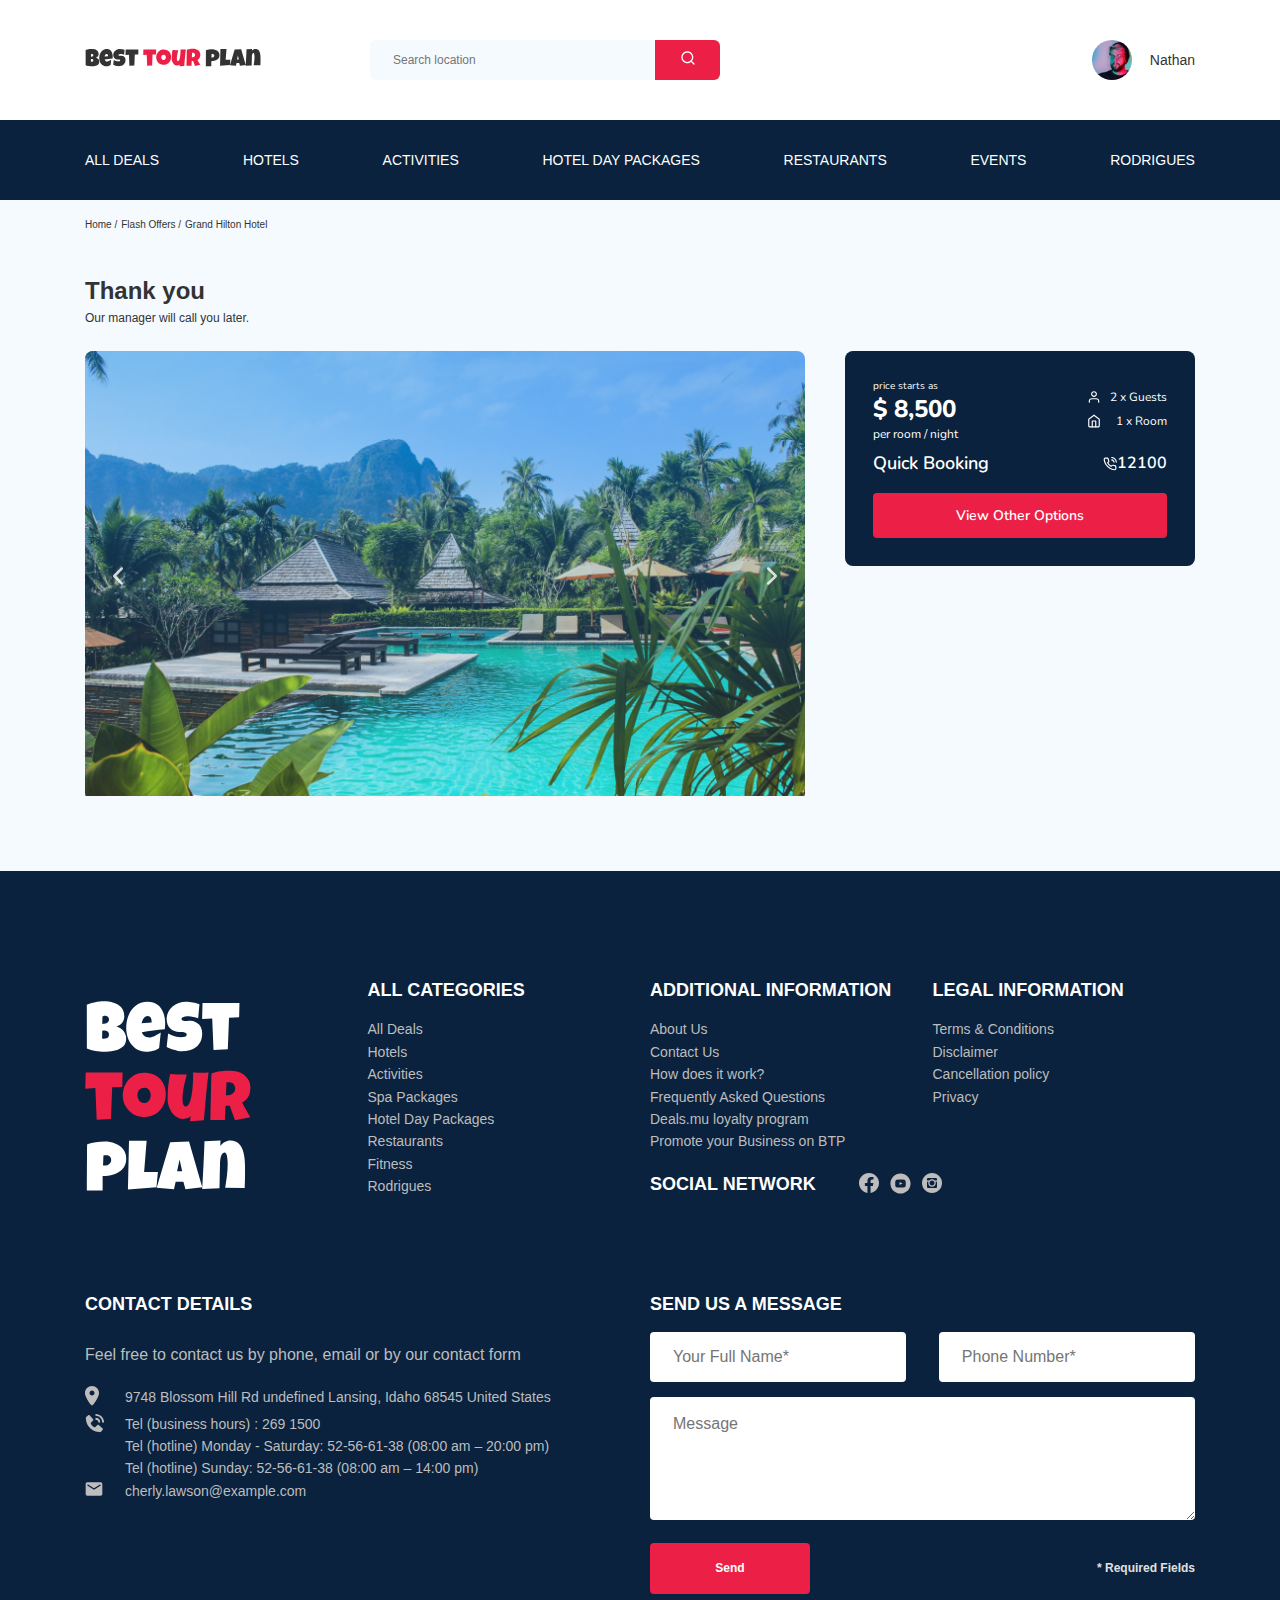
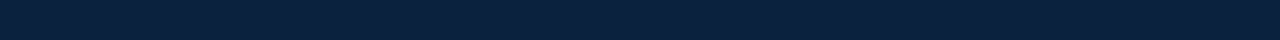
==== thankyou.html @ 30ffa0f7 "Create: mail form" ====
<!DOCTYPE html>
<html lang="en">
  <head>
    <meta charset="UTF-8" />
    <meta name="viewport" content="width=device-width, initial-scale=1.0" />
    <title>Best your plan - Hotel booking</title>
    <script
      src="https://api-maps.yandex.ru/2.1/?apikey=59893f20-47e4-42bf-b2d5-a8ca4b22c933&lang=ru_RU"
      type="text/javascript"
    ></script>
    <link
      href="https://fonts.googleapis.com/css2?family=Mulish:wght@400;700&family=Nunito:wght@400;600;700;800&display=swap"
      rel="stylesheet"
    />
    <link rel="stylesheet" href="css/swiper-bundle.min.css" />
    <link rel="stylesheet" href="css/style.css" />
  </head>

  <body>
    <header class="navbar navbar__mobile--fixed">
      <div class="container">
        <div class="navbar-top">
          <a href="#" class="logo">
            <img
              src="img/horizontal-logo.svg"
              alt="Logo: Best Tour Plan"
              class="logo__image"
            />
          </a>
          <form action="#" class="search navbar__search navbar__search--mobile--hidden">
            <input
              type="text"
              class="search__input"
              placeholder="Search location"
            />
            <button class="search__button">
              <img src="img/search.svg" alt="Icon: Search" />
            </button>
          </form>
          <!-- /.navbar__search -->
          <a href="#" class="user navbar__user navbar__user--mobile--hidden">
            <img
              src="img/user-avatar.jpeg"
              alt="Avatar: Nathan"
              class="user__avatar"
            />
            <span class="user__name user__name--light">Nathan</span>
          </a>
          <!-- /.user -->
          <button class="menu-button navbar-top__menu-button">
            <span class="menu-button__line"></span>
            <span class="menu-button__line"></span>
            <span class="menu-button__line"></span>
          </button>
        </div>
        <!-- /.navbar-top -->
      </div>
      <!-- /.container -->
      <div class="navbar-bottom">
        <div class="container">
          <ul class="navbar-menu">
            <li class="navbar-menu__item navbar-menu__item--mobile--visible">
              <a href="#" class="user navbar__user navbar__user--mobile--visible">
                <img
                  src="img/user-avatar.jpeg"
                  alt="Avatar: Nathan"
                  class="user__avatar"
                />
                <span class="user__name">Nathan</span>
              </a>
            </li>
            <li class="navbar-menu__item navbar-menu__item--mobile--visible">
              <form action="#" class="search navbar__search navbar__search--mobile--visible">
                <input
                  type="text"
                  class="search__input"
                  placeholder="Search location"
                />
                <button class="search__button">
                  <img src="img/search.svg" alt="Icon: Search" />
                </button>
              </form>
            </li>
            <li class="navbar-menu__item">
              <a href="#" class="navbar-menu__link">All Deals</a>
            </li>
            <li class="navbar-menu__item">
              <a href="#" class="navbar-menu__link">Hotels</a>
            </li>
            <li class="navbar-menu__item">
              <a href="#" class="navbar-menu__link">Activities</a>
            </li>
            <li class="navbar-menu__item">
              <a href="#" class="navbar-menu__link">Hotel Day Packages</a>
            </li>
            <li class="navbar-menu__item">
              <a href="#" class="navbar-menu__link">Restaurants</a>
            </li>
            <li class="navbar-menu__item">
              <a href="#" class="navbar-menu__link">Events</a>
            </li>
            <li class="navbar-menu__item">
              <a href="#" class="navbar-menu__link">Rodrigues</a>
            </li>
          </ul>
        </div>
        <!-- /.container -->
      </div>
      <!-- /.navbar-bottom -->
    </header>
    <!-- /.header -->

    <nav class="breadcrumb">
      <div class="container">
        <ul class="breadcrumb-list">
          <li class="breadcrumb-list__item">
            <a href="#" class="breadcrumb-list__link">Home</a>
          </li>
          <li class="breadcrumb-list__item">
            <a href="#" class="breadcrumb-list__link">Flash Offers</a>
          </li>
          <li class="breadcrumb-list__item">Grand Hilton Hotel</li>
        </ul>
      </div>
      <!-- /.container -->
    </nav>
    <!-- /.breadcrumb -->

    <section class="hotel">
      <div class="container">
        <div class="hotel-info">
          <div class="hotel-info__text">
            <div class="hotel-wrapper">
              <h1 class="hotel-name hotel-info__name">Thank you</h1>
            </div>
            <!-- /.hotel-wrapper -->
            <p class="hotel-description hotel-info__description">
              Our manager will call you later.
            </p>
          </div>
          <!-- /.hotel-info__text -->
          <!-- /.hotel-info__right -->
        </div>
        <!-- /.hotel-info -->
        <div class="hotel-grid">
          <div class="swiper-container hotel__slider hotel-slider">
            <div class="swiper-wrapper">
              <div class="swiper-slide hotel-slider__item">
                <img
                  src="img/slide.jpg"
                  class="hotel-slider__img"
                  alt="Slide"
                />
              </div>
              <div class="swiper-slide hotel-slider__item">
                <img
                  src="https://media.expedia.com/hotels/1000000/930000/921800/921745/4857fdcb_z.jpg"
                  class="hotel-slider__img"
                  alt="Slide"
                />
              </div>
              <div class="swiper-slide hotel-slider__item">
                <img
                  src="https://littlebalilove.com/wp-content/uploads/2019/02/42532362_688286944891182_1062082645648736256_o.jpg"
                  class="hotel-slider__img"
                  alt="Slide"
                />
              </div>
            </div>
            <button
              class="hotel-slider__button hotel-slider__button--prev"
            ></button>
            <button
              class="hotel-slider__button hotel-slider__button--next"
            ></button>
          </div>
          <div class="hotel-right">
            <div class="booking">
              <div class="booking__info">
                <div class="booking__price">
                  <span class="booking__start">price starts as</span>
                  <strong class="booking__pricetag">$ 8,500</strong>
                  <span class="booking__per-room">per room / night</span>
                </div>
                <!-- /.booking__price -->
                <div class="booking__room">
                  <div class="booking__text">
                    <img
                      src="img/user.svg"
                      alt="Icon: user"
                      class="booking__icon"
                    />
                    <span class="booking__description">2 x Guests</span>
                  </div>
                  <!-- /.booking__text -->
                  <div class="booking__text">
                    <img
                      src="img/home.svg"
                      alt="Icon: user"
                      class="booking__icon"
                    />
                    <span class="booking__description">1 x Room</span>
                  </div>
                  <!-- /.booking__text -->
                </div>
                <!-- /.booking-room -->
              </div>
              <!-- /.booking__info -->
              <div class="booking__call-center">
                <span class="booking__heading">Quick Booking</span>
                <a href="tell:12100" class="booking__number">
                  <img src="img/phone-call.svg" alt="Icon: phone" />
                  <span class="booking__numb">12100</span>
                </a>
              </div>
              <!-- /.booking__call-center -->
              <button class="button booking__button">View Other Options</button>
            </div>
            <!-- /.booking -->
            <div class="map" id="map"></div>
            <!-- /.map -->
          </div>
          <!-- /.hotel-right -->
        </div>
        <!-- /.hotel-grid -->
      </div>
      <!-- /.container -->
    </section>
    <!-- /.hotel -->

    <footer class="footer">
      <div class="container">
        <div class="footer-wrapper">
          <img
            src="img/vertical-logo.svg"
            alt="Best Tour Plan"
            class="logo footer__logo"
          />
          <div class="footer__list footer__categories">
            <h3 class="footer__title">All categories</h3>
            <ul class="footer__ul">
              <li class="footer__item">
                <a href="#" class="footer__link">All Deals </a>
              </li>
              <li class="footer__item">
                <a href="#" class="footer__link">Hotels </a>
              </li>
              <li class="footer__item">
                <a href="#" class="footer__link">Activities </a>
              </li>
              <li class="footer__item">
                <a href="#" class="footer__link">Spa Packages </a>
              </li>
              <li class="footer__item">
                <a href="#" class="footer__link">Hotel Day Packages </a>
              </li>
              <li class="footer__item">
                <a href="#" class="footer__link">Restaurants </a>
              </li>
              <li class="footer__item">
                <a href="#" class="footer__link">Fitness </a>
              </li>
              <li class="footer__item">
                <a href="#" class="footer__link">Rodrigues</a>
              </li>
            </ul>
          </div>
          <!-- /.footer__list -->
          <div class="footer__list footer__additional">
            <h3 class="footer__title">ADDITIONAL INFORMATION</h3>
            <ul class="footer__ul">
              <li class="footer__item">
                <a href="#" class="footer__link">About Us </a>
              </li>
              <li class="footer__item">
                <a href="#" class="footer__link">Contact Us </a>
              </li>
              <li class="footer__item">
                <a href="#" class="footer__link">How does it work? </a>
              </li>
              <li class="footer__item">
                <a href="#" class="footer__link">Frequently Asked Questions</a>
              </li>
              <li class="footer__item">
                <a href="#" class="footer__link">Deals.mu loyalty program </a>
              </li>
              <li class="footer__item">
                <a href="#" class="footer__link"
                  >Promote your Business on BTP</a
                >
              </li>
            </ul>
          </div>
          <!-- /.footer__list -->
          <div class="footer__social-network">
            <h3 class="footer__title footer__title--inline">Social Network</h3>
            <div class="footer__social-links">
              <a href="#" class="footer__link"
                ><img
                  src="img/facebook.svg"
                  alt="Icon: Facebook"
              /></a>
              <a href="#" class="footer__link"
                ><img
                  src="img/youtube.svg"
                  alt="Icon: Youtube"
              /></a>
              <a href="#" class="footer__link"
                ><img
                  src="img/instagram.svg"
                  alt="Icon: Instagram"
              /></a>
            </div>
            <!-- /.footer__social-links -->
          </div>
          <!-- /.footer__social-network -->
          <div class="footer__list footer__legal">
            <h3 class="footer__title">LEGAL INFORMATION</h3>
            <ul class="footer__ul">
              <li class="footer__item">
                <a href="#" class="footer__link">Terms & Conditions </a>
              </li>
              <li class="footer__item">
                <a href="#" class="footer__link">Disclaimer </a>
              </li>
              <li class="footer__item">
                <a href="#" class="footer__link">Cancellation policy </a>
              </li>
              <li class="footer__item">
                <a href="#" class="footer__link">Privacy</a>
              </li>
            </ul>
          </div>
          <!-- /.footer__list -->
          <div class="footer__contact-details">
            <h3 class="footer__title footer__title--mb-3">Contact Details</h3>
            <p class="footer__text">Feel free to contact us by phone, email or by our contact form</p>
            <ul class="footer__ul">
              <li class="footer__item footer__icon--mb-2">
                <div class="footer__icon-wrapper"><img src="img/map-marker.svg" alt="Icon: Map" class="footer__icon"></div>
                <!-- /.footer__icon-wrapper -->
                9748 Blossom Hill Rd undefined Lansing, Idaho 68545 United States</li>
              <li class="footer__item footer__icon--mb-2">
                <div class="footer__icon-wrapper"><img src="img/contact-phone-call.svg" alt="Icon: Phone" class="footer__icon"></div>
                <!-- /.footer__icon-wrapper -->
                Tel (business hours) : 269 1500 <br>
                Tel (hotline) Monday - Saturday: 52-56-61-38 (08:00 am – 20:00 pm) <br>
                Tel (hotline) Sunday: 52-56-61-38 (08:00 am – 14:00 pm)
                </li>
              <li class="footer__item footer__icon--mb-2">
                <div class="footer__icon-wrapper"><img src="img/email.svg" alt="Icon: Email" class="footer__icon"></div>
                <!-- /.footer__icon-wrapper -->
                cherly.lawson@example.com</li>
            </ul>
          </div>
          <!-- /.footer__contact-details -->
          <div class="footer__contact-form">
            <h3 class="footer__title">Send us a message</h3>
            <form action="send.php" method="POST" class="footer__form">
              <input class="input footer__input" placeholder="Your Full Name*" name="name"></input>
              <input class="input footer__input" placeholder="Phone Number*" name="phone"></input>
              <textarea class="footer__message" placeholder="Message" name="message"></textarea>
              <button class="button footer__button">Send</button>
              <span class="footer__info">* Required Fields</span>
            </form>
          </div>
          <!-- /.footer__contacts-form -->
        </div>
        <!-- /.footer-wrapper -->
      </div>
      <!-- /.container -->
    </footer>
    <!-- /.footer -->

    <script src="js/swiper-bundle.min.js"></script>
    <script src="https://ajax.googleapis.com/ajax/libs/jquery/1.11.0/jquery.min.js"></script>
    <script src="js/parallax.min.js"></script>
    <script src="js/main.js"></script>
  </body>
</html>
---- css/style.css ----
* {
  -webkit-box-sizing: border-box;
          box-sizing: border-box;
}

body {
  font-family: 'Muli', sans-serif;
  color: #333333;
  background-color: #F5FAFE;
}

.container {
  max-width: 1110px;
  margin: auto;
}

img {
  max-width: 100%;
}

/*! normalize.css v8.0.1 | MIT License | github.com/necolas/normalize.css */
/* Document
   ========================================================================== */
/**
 * 1. Correct the line height in all browsers.
 * 2. Prevent adjustments of font size after orientation changes in iOS.
 */
html {
  line-height: 1.15;
  /* 1 */
  -webkit-text-size-adjust: 100%;
  /* 2 */
}

/* Sections
   ========================================================================== */
/**
 * Remove the margin in all browsers.
 */
body {
  margin: 0;
}

/**
 * Render the `main` element consistently in IE.
 */
main {
  display: block;
}

/**
 * Correct the font size and margin on `h1` elements within `section` and
 * `article` contexts in Chrome, Firefox, and Safari.
 */
h1 {
  font-size: 2em;
  margin: 0.67em 0;
}

/* Grouping content
   ========================================================================== */
/**
 * 1. Add the correct box sizing in Firefox.
 * 2. Show the overflow in Edge and IE.
 */
hr {
  -webkit-box-sizing: content-box;
          box-sizing: content-box;
  /* 1 */
  height: 0;
  /* 1 */
  overflow: visible;
  /* 2 */
}

/**
 * 1. Correct the inheritance and scaling of font size in all browsers.
 * 2. Correct the odd `em` font sizing in all browsers.
 */
pre {
  font-family: monospace, monospace;
  /* 1 */
  font-size: 1em;
  /* 2 */
}

/* Text-level semantics
   ========================================================================== */
/**
 * Remove the gray background on active links in IE 10.
 */
a {
  background-color: transparent;
}

/**
 * 1. Remove the bottom border in Chrome 57-
 * 2. Add the correct text decoration in Chrome, Edge, IE, Opera, and Safari.
 */
abbr[title] {
  border-bottom: none;
  /* 1 */
  text-decoration: underline;
  /* 2 */
  -webkit-text-decoration: underline dotted;
          text-decoration: underline dotted;
  /* 2 */
}

/**
 * Add the correct font weight in Chrome, Edge, and Safari.
 */
b,
strong {
  font-weight: bolder;
}

/**
 * 1. Correct the inheritance and scaling of font size in all browsers.
 * 2. Correct the odd `em` font sizing in all browsers.
 */
code,
kbd,
samp {
  font-family: monospace, monospace;
  /* 1 */
  font-size: 1em;
  /* 2 */
}

/**
 * Add the correct font size in all browsers.
 */
small {
  font-size: 80%;
}

/**
 * Prevent `sub` and `sup` elements from affecting the line height in
 * all browsers.
 */
sub,
sup {
  font-size: 75%;
  line-height: 0;
  position: relative;
  vertical-align: baseline;
}

sub {
  bottom: -0.25em;
}

sup {
  top: -0.5em;
}

/* Embedded content
   ========================================================================== */
/**
 * Remove the border on images inside links in IE 10.
 */
img {
  border-style: none;
}

/* Forms
   ========================================================================== */
/**
 * 1. Change the font styles in all browsers.
 * 2. Remove the margin in Firefox and Safari.
 */
button,
input,
optgroup,
select,
textarea {
  font-family: inherit;
  /* 1 */
  font-size: 100%;
  /* 1 */
  line-height: 1.15;
  /* 1 */
  margin: 0;
  /* 2 */
}

/**
 * Show the overflow in IE.
 * 1. Show the overflow in Edge.
 */
button,
input {
  /* 1 */
  overflow: visible;
}

/**
 * Remove the inheritance of text transform in Edge, Firefox, and IE.
 * 1. Remove the inheritance of text transform in Firefox.
 */
button,
select {
  /* 1 */
  text-transform: none;
}

/**
 * Correct the inability to style clickable types in iOS and Safari.
 */
button,
[type="button"],
[type="reset"],
[type="submit"] {
  -webkit-appearance: button;
}

/**
 * Remove the inner border and padding in Firefox.
 */
button::-moz-focus-inner,
[type="button"]::-moz-focus-inner,
[type="reset"]::-moz-focus-inner,
[type="submit"]::-moz-focus-inner {
  border-style: none;
  padding: 0;
}

/**
 * Restore the focus styles unset by the previous rule.
 */
button:-moz-focusring,
[type="button"]:-moz-focusring,
[type="reset"]:-moz-focusring,
[type="submit"]:-moz-focusring {
  outline: 1px dotted ButtonText;
}

/**
 * Correct the padding in Firefox.
 */
fieldset {
  padding: 0.35em 0.75em 0.625em;
}

/**
 * 1. Correct the text wrapping in Edge and IE.
 * 2. Correct the color inheritance from `fieldset` elements in IE.
 * 3. Remove the padding so developers are not caught out when they zero out
 *    `fieldset` elements in all browsers.
 */
legend {
  -webkit-box-sizing: border-box;
          box-sizing: border-box;
  /* 1 */
  color: inherit;
  /* 2 */
  display: table;
  /* 1 */
  max-width: 100%;
  /* 1 */
  padding: 0;
  /* 3 */
  white-space: normal;
  /* 1 */
}

/**
 * Add the correct vertical alignment in Chrome, Firefox, and Opera.
 */
progress {
  vertical-align: baseline;
}

/**
 * Remove the default vertical scrollbar in IE 10+.
 */
textarea {
  overflow: auto;
}

/**
 * 1. Add the correct box sizing in IE 10.
 * 2. Remove the padding in IE 10.
 */
[type="checkbox"],
[type="radio"] {
  -webkit-box-sizing: border-box;
          box-sizing: border-box;
  /* 1 */
  padding: 0;
  /* 2 */
}

/**
 * Correct the cursor style of increment and decrement buttons in Chrome.
 */
[type="number"]::-webkit-inner-spin-button,
[type="number"]::-webkit-outer-spin-button {
  height: auto;
}

/**
 * 1. Correct the odd appearance in Chrome and Safari.
 * 2. Correct the outline style in Safari.
 */
[type="search"] {
  -webkit-appearance: textfield;
  /* 1 */
  outline-offset: -2px;
  /* 2 */
}

/**
 * Remove the inner padding in Chrome and Safari on macOS.
 */
[type="search"]::-webkit-search-decoration {
  -webkit-appearance: none;
}

/**
 * 1. Correct the inability to style clickable types in iOS and Safari.
 * 2. Change font properties to `inherit` in Safari.
 */
::-webkit-file-upload-button {
  -webkit-appearance: button;
  /* 1 */
  font: inherit;
  /* 2 */
}

/* Interactive
   ========================================================================== */
/*
 * Add the correct display in Edge, IE 10+, and Firefox.
 */
details {
  display: block;
}

/*
 * Add the correct display in all browsers.
 */
summary {
  display: list-item;
}

/* Misc
   ========================================================================== */
/**
 * Add the correct display in IE 10+.
 */
template {
  display: none;
}

/**
 * Add the correct display in IE 10.
 */
[hidden] {
  display: none;
}

.navbar {
  background-color: #fff;
}

.navbar-top {
  display: -webkit-box;
  display: -ms-flexbox;
  display: flex;
  -webkit-box-align: center;
      -ms-flex-align: center;
          align-items: center;
  -webkit-box-pack: justify;
      -ms-flex-pack: justify;
          justify-content: space-between;
  padding-top: 40px;
  padding-bottom: 40px;
}

.navbar-top__menu-button {
  display: none;
}

.navbar__search {
  margin: auto;
  margin-left: 108px;
}

.navbar-bottom {
  background-color: #0A223D;
}

.navbar-menu {
  display: -webkit-box;
  display: -ms-flexbox;
  display: flex;
  -webkit-box-align: center;
      -ms-flex-align: center;
          align-items: center;
  -webkit-box-pack: justify;
      -ms-flex-pack: justify;
          justify-content: space-between;
  color: #ffffff;
  list-style: none;
  margin: 0;
  padding: 31px 0;
}

.navbar-menu__item--mobile--visible {
  display: none;
}

.navbar-menu__link {
  color: inherit;
  text-decoration: none;
  text-transform: uppercase;
  font-size: 14px;
  line-height: 18px;
}

.logo {
  width: 177px;
  height: auto;
}

.search {
  display: -webkit-box;
  display: -ms-flexbox;
  display: flex;
  position: relative;
  overflow: hidden;
  border-radius: 6px;
  height: 40px;
}

.search__input {
  width: 350px;
  height: 100%;
  padding-left: 23px;
  padding-right: 75px;
  background-color: #F5FAFE;
  border: none;
  font-size: 12px;
  line-height: 15px;
  color: #333333;
}

.search__button {
  position: absolute;
  top: 0;
  right: 0;
  width: 65px;
  height: 100%;
  border: none;
  background-color: #EC1F46;
}

.user {
  display: -webkit-box;
  display: -ms-flexbox;
  display: flex;
  -webkit-box-align: center;
      -ms-flex-align: center;
          align-items: center;
  text-decoration: none;
}

.user__avatar {
  width: 40px;
  height: 40px;
  border-radius: 50%;
  -o-object-fit: cover;
     object-fit: cover;
}

.user__name {
  font-size: 14px;
  line-height: 18px;
  color: #333333;
  margin-left: 18px;
}

.breadcrumb-list {
  display: -webkit-box;
  display: -ms-flexbox;
  display: flex;
  -webkit-box-align: center;
      -ms-flex-align: center;
          align-items: center;
  padding: 18px 0;
  margin: 0;
  list-style: none;
}

.breadcrumb-list__item {
  font-size: 10px;
  line-height: 13px;
}

.breadcrumb-list__item:not(:last-child)::after {
  content: '/';
  margin-right: 4px;
}

.breadcrumb-list__link {
  text-decoration: none;
  color: inherit;
}

.hotel {
  padding-top: 23px;
  padding-bottom: 70px;
}

.hotel-info {
  display: -webkit-box;
  display: -ms-flexbox;
  display: flex;
  -webkit-box-align: center;
      -ms-flex-align: center;
          align-items: center;
  -webkit-box-pack: justify;
      -ms-flex-pack: justify;
          justify-content: space-between;
  padding-bottom: 20px;
}

.hotel-info__offer {
  margin-left: 14px;
  margin-top: 4px;
}

.hotel-info__name {
  margin-top: 4px;
  margin-bottom: 0;
}

.hotel-info__description {
  margin: 5px 0;
}

.hotel-name {
  font-size: 24px;
  line-height: 30px;
}

.hotel-wrapper {
  display: -webkit-box;
  display: -ms-flexbox;
  display: flex;
  -ms-flex-wrap: wrap;
      flex-wrap: wrap;
  -webkit-box-align: center;
      -ms-flex-align: center;
          align-items: center;
}

.hotel-description {
  font-size: 12px;
  line-height: 15px;
}

.hotel-grid {
  display: -webkit-box;
  display: -ms-flexbox;
  display: flex;
  -webkit-box-pack: justify;
      -ms-flex-pack: justify;
          justify-content: space-between;
}

.hotel-slider {
  max-width: 720px;
  height: 450px;
  margin-left: 0;
}

.hotel-slider__button {
  position: absolute;
  top: 50%;
  z-index: 99;
  -webkit-transform: translateY(-50%);
          transform: translateY(-50%);
  width: 30px;
  height: 30px;
  border: none;
  cursor: pointer;
  background-repeat: no-repeat;
  background-position: center;
  background-size: 10px;
  background-color: transparent;
}

.hotel-slider__button:focus {
  outline: none;
}

.hotel-slider__button--next {
  right: 18px;
  background-image: url(../img/right.svg);
}

.hotel-slider__button--prev {
  left: 18px;
  background-image: url(../img/left.svg);
}

.hotel-slider__item {
  width: 100%;
  height: 100%;
  position: relative;
  border-radius: 8px;
  overflow: hidden;
}

.hotel-slider__item:after {
  content: '';
  z-index: 10;
  position: absolute;
  width: 100%;
  height: 100%;
  top: 0;
  bottom: 0;
  left: 0;
  right: 0;
  background: -webkit-gradient(linear, left top, left bottom, from(rgba(0, 122, 223, 0.48)), to(rgba(255, 255, 255, 0.128)));
  background: linear-gradient(180deg, rgba(0, 122, 223, 0.48) 0%, rgba(255, 255, 255, 0.128) 100%);
}

.hotel-right {
  display: -webkit-box;
  display: -ms-flexbox;
  display: flex;
  -webkit-box-orient: vertical;
  -webkit-box-direction: normal;
      -ms-flex-direction: column;
          flex-direction: column;
  -webkit-box-pack: justify;
      -ms-flex-pack: justify;
          justify-content: space-between;
}

.stars {
  width: 100%;
}

.offer {
  font-size: 10px;
  line-height: 13px;
  padding: 4px 9px;
  background-color: #EC1F46;
  border-radius: 3px;
  color: #ffffff;
}

.rating {
  max-width: 65px;
  min-height: 45px;
  text-align: center;
  color: #ffffff;
  background-color: #EC1F46;
  border-radius: 4px;
}

.rating__text {
  font-size: 8px;
  line-height: 10px;
}

.rating__counter {
  font-size: 14px;
  line-height: 18px;
}

.booking {
  font-family: 'Nunito', sans-serif;
  background-color: #0A223D;
  color: #ffffff;
  border-radius: 8px;
  width: 350px;
  min-height: 210px;
  padding: 28px;
}

.booking__info {
  display: -webkit-box;
  display: -ms-flexbox;
  display: flex;
  -webkit-box-align: center;
      -ms-flex-align: center;
          align-items: center;
  -webkit-box-pack: justify;
      -ms-flex-pack: justify;
          justify-content: space-between;
  margin-bottom: 9px;
}

.booking__price {
  display: -webkit-box;
  display: -ms-flexbox;
  display: flex;
  -webkit-box-orient: vertical;
  -webkit-box-direction: normal;
      -ms-flex-direction: column;
          flex-direction: column;
}

.booking__start {
  font-weight: normal;
  font-size: 10px;
  line-height: 14px;
}

.booking__pricetag {
  font-style: normal;
  font-weight: 800;
  font-size: 24px;
  line-height: 33px;
}

.booking__per-room {
  font-weight: normal;
  font-size: 12px;
  line-height: 16px;
}

.booking__room {
  margin-top: 4px;
}

.booking__text {
  margin-bottom: 8px;
  font-weight: normal;
  font-size: 12px;
  line-height: 16px;
  display: -webkit-box;
  display: -ms-flexbox;
  display: flex;
  -webkit-box-align: center;
      -ms-flex-align: center;
          align-items: center;
  -webkit-box-pack: justify;
      -ms-flex-pack: justify;
          justify-content: space-between;
}

.booking__description {
  margin-left: 9px;
}

.booking__call-center {
  display: -webkit-box;
  display: -ms-flexbox;
  display: flex;
  -webkit-box-align: center;
      -ms-flex-align: center;
          align-items: center;
  -webkit-box-pack: justify;
      -ms-flex-pack: justify;
          justify-content: space-between;
  margin-bottom: 17px;
}

.booking__heading {
  font-style: normal;
  font-weight: 600;
  font-size: 18px;
  line-height: 25px;
}

.booking__number {
  display: -webkit-box;
  display: -ms-flexbox;
  display: flex;
  -webkit-box-align: center;
      -ms-flex-align: center;
          align-items: center;
  -webkit-box-pack: justify;
      -ms-flex-pack: justify;
          justify-content: space-between;
  color: inherit;
  text-decoration: none;
  font-weight: 600;
  font-size: 16px;
  line-height: 25px;
}

.booking__num {
  margin-left: 8px;
}

.booking__button {
  width: 100%;
  min-height: 45px;
  border-radius: 4px;
  border: none;
  background-color: #EC1F46;
  color: #ffffff;
  cursor: pointer;
  font-weight: 600;
  font-size: 14px;
  line-height: 19px;
}

.map {
  border-radius: 10px;
  overflow: hidden;
  width: 347px;
  height: 213px;
}

.packages {
  padding: 40px 0 70px 0;
}

.packages-row {
  display: -ms-grid;
  display: grid;
  -ms-grid-columns: (1fr)[3];
      grid-template-columns: repeat(3, 1fr);
  -webkit-column-gap: 30px;
          column-gap: 30px;
  row-gap: 30px;
}

.packages__title {
  text-align: center;
  text-transform: uppercase;
  font-style: normal;
  font-weight: bold;
  font-size: 36px;
  line-height: 45px;
  margin-bottom: 65px;
  margin-top: 0;
}

.packages-card {
  display: -webkit-box;
  display: -ms-flexbox;
  display: flex;
  height: 500px;
  -ms-grid-column: 1;
  -ms-grid-column-span: 2;
  grid-column: 1 / 3;
}

.packages-card__left {
  width: 50%;
  position: relative;
}

.packages-card__offer {
  position: absolute;
  top: 26px;
  left: 0;
  background-color: #EC1F46;
  color: #ffffff;
  border-radius: 0px 8px 8px 0px;
  padding: 12px 8px;
  font-weight: 600;
  font-size: 12px;
  line-height: 15px;
}

.packages-card__img {
  height: 100%;
  width: 100%;
  border-radius: 8px 0px 0px 8px;
  -o-object-fit: cover;
     object-fit: cover;
}

.packages-card__right {
  width: 50%;
  border-radius: 0px 8px 8px 0px;
  background-color: #0A223D;
  color: #ffffff;
  padding: 46px 21px 30px 43px;
}

.packages-card__rating {
  margin-bottom: 5px;
}

.packages-card__title {
  font-weight: bold;
  font-size: 18px;
  line-height: 23px;
  margin-top: 0;
  margin-bottom: 27px;
}

.packages-card__text {
  font-weight: normal;
  font-size: 14px;
  line-height: 22px;
  margin-top: 0;
  margin-bottom: 22px;
}

.packages-card__map {
  margin-bottom: 11px;
}

.packages-card__guests {
  margin-bottom: 11px;
}

.packages-card__room {
  margin-bottom: 37px;
}

.packages-card__description {
  font-weight: normal;
  font-size: 12px;
  line-height: 15px;
  margin-left: 14px;
}

.packages-card__price-old {
  font-weight: normal;
  font-size: 14px;
  line-height: 18px;
  -webkit-text-decoration-line: line-through;
          text-decoration-line: line-through;
  margin-bottom: 5px;
}

.packages-card__price {
  display: -webkit-box;
  display: -ms-flexbox;
  display: flex;
  -webkit-box-pack: justify;
      -ms-flex-pack: justify;
          justify-content: space-between;
  -webkit-box-align: center;
      -ms-flex-align: center;
          align-items: center;
}

.packages-card__price-new {
  font-weight: bold;
  font-size: 24px;
  line-height: 30px;
}

.packages-card__button {
  font-weight: 600;
  font-size: 14px;
  line-height: 19px;
  color: #ffffff;
  padding: 11px 27px;
  border-radius: 4px;
  border: none;
  background-color: #EC1F46;
  cursor: pointer;
}

.packages-card__button:focus {
  outline: none;
}

.packages-case {
  display: -webkit-box;
  display: -ms-flexbox;
  display: flex;
  -webkit-box-orient: vertical;
  -webkit-box-direction: normal;
      -ms-flex-direction: column;
          flex-direction: column;
  height: 500px;
}

.packages-case__header {
  width: 100%;
  height: 50%;
  position: relative;
}

.packages-case__img {
  width: 100%;
  height: 100%;
  border-radius: 8px 8px 0px 0px;
  -o-object-fit: cover;
     object-fit: cover;
}

.packages-case__offer {
  position: absolute;
  top: 26px;
  left: 0;
  background-color: #EC1F46;
  color: #ffffff;
  border-radius: 0px 4px 4px 0px;
  padding: 4px 9px;
  font-weight: 600;
  font-size: 8px;
  line-height: 10px;
}

.packages-case__info {
  width: 100%;
  height: 50%;
  border-radius: 0px 0px 8px 8px;
  background-color: #0A223D;
  color: #ffffff;
  padding: 30px 21px 25px 32px;
}

.packages-case__title {
  font-weight: bold;
  font-size: 18px;
  line-height: 23px;
  margin-bottom: 23px;
  margin-top: 0;
}

.packages-case__room {
  margin-bottom: 24px;
}

.parallax-window {
  background: transparent;
}

.newsletter {
  position: relative;
  padding: 98px 0 87px 0;
}

.newsletter::before {
  content: '';
  position: absolute;
  width: 100%;
  height: 100%;
  top: 0;
  bottom: 0;
  left: 0;
  right: 0;
  background-color: rgba(10, 34, 61, 0.8);
}

.newsletter-wrapper {
  display: -webkit-box;
  display: -ms-flexbox;
  display: flex;
  -webkit-box-align: center;
      -ms-flex-align: center;
          align-items: center;
  -webkit-box-pack: justify;
      -ms-flex-pack: justify;
          justify-content: space-between;
  position: relative;
  max-width: 731px;
  margin: auto;
}

.newsletter-title {
  display: -webkit-box;
  display: -ms-flexbox;
  display: flex;
  -webkit-box-orient: vertical;
  -webkit-box-direction: normal;
      -ms-flex-direction: column;
          flex-direction: column;
  color: #ffffff;
  font-style: normal;
  font-weight: 300;
  font-size: 24px;
  line-height: 30px;
}

.newsletter-title__strong {
  font-size: 36px;
  line-height: 45px;
  text-transform: uppercase;
}

.subscribe {
  position: relative;
  width: 350px;
  height: 55px;
  border-radius: 4px;
  overflow: hidden;
}

.subscribe__input {
  position: absolute;
  width: 100%;
  height: 100%;
  padding-left: 33px;
  padding-right: 75px;
  border: none;
  font-style: normal;
  font-weight: 300;
  font-size: 14px;
  line-height: 18px;
}

.subscribe__button {
  position: absolute;
  right: 0;
  top: 0;
  min-width: 65px;
  height: 100%;
  border: none;
  background-color: #EC1F46;
  color: #ffffff;
}

.reviews {
  padding: 40px 0 70px 0;
}

.reviews__title {
  font-style: normal;
  font-weight: bold;
  font-size: 36px;
  line-height: 45px;
  text-align: center;
  text-transform: uppercase;
  margin-bottom: 70px;
}

.reviews-slider__item {
  display: -webkit-box;
  display: -ms-flexbox;
  display: flex;
  -webkit-box-orient: vertical;
  -webkit-box-direction: normal;
      -ms-flex-direction: column;
          flex-direction: column;
  -webkit-box-align: center;
      -ms-flex-align: center;
          align-items: center;
  position: relative;
  max-width: 730px;
  margin: 45px auto 0;
  background-color: #fff;
  border-radius: 8px;
  padding: 0 62px 30px;
}

.reviews-slider__item::before {
  content: '';
  position: absolute;
  left: 60px;
  top: 13px;
  width: 70px;
  height: 47px;
  background-image: url(../img/quote-left.svg);
  background-repeat: no-repeat;
}

.reviews-slider__item::after {
  content: '';
  position: absolute;
  right: 60px;
  top: 118px;
  width: 70px;
  height: 47px;
  background-image: url(../img/quote-right.svg);
  background-repeat: no-repeat;
}

.reviews-slider__button {
  position: absolute;
  top: 50%;
  -webkit-transform: translateY(-50%);
          transform: translateY(-50%);
  width: 30px;
  height: 30px;
  background-repeat: no-repeat;
  background-size: 10px;
  background-position: center;
  border: none;
  background-color: transparent;
  z-index: 99;
}

.reviews-slider__button--prev {
  background-image: url(../img/arrow-prev.svg);
  left: 0;
}

.reviews-slider__button--next {
  background-image: url(../img/arrow-next.svg);
  right: 0;
}

.reviews-slider__profile {
  display: -webkit-box;
  display: -ms-flexbox;
  display: flex;
  -webkit-box-orient: vertical;
  -webkit-box-direction: normal;
      -ms-flex-direction: column;
          flex-direction: column;
  -webkit-box-align: center;
      -ms-flex-align: center;
          align-items: center;
  margin-top: -45px;
  margin-bottom: 30px;
}

.reviews-slider__avatar {
  width: 90px;
  height: 90px;
  border-radius: 50%;
  -o-object-fit: cover;
     object-fit: cover;
  margin-bottom: 9px;
}

.reviews-slider__username {
  font-style: normal;
  font-weight: bold;
  font-size: 12px;
  line-height: 15px;
  color: #EC1F46;
  margin-bottom: 10px;
}

.reviews-slider__date {
  font-style: normal;
  font-weight: normal;
  font-size: 10px;
  line-height: 13px;
  color: #0A223D;
  margin-bottom: 4px;
}

.reviews-slider__rating {
  display: -webkit-box;
  display: -ms-flexbox;
  display: flex;
  -webkit-box-align: center;
      -ms-flex-align: center;
          align-items: center;
}

.reviews-slider__text {
  margin: auto;
  max-width: 537px;
  font-style: normal;
  font-weight: normal;
  font-size: 12px;
  line-height: 160%;
  text-align: justify;
}

.activities {
  padding: 60px 0 98px 0;
}

.activities__title {
  font-style: normal;
  font-weight: bold;
  font-size: 24px;
  line-height: 30px;
  text-transform: uppercase;
  margin-bottom: 57px;
}

.activities-wrapper {
  display: -webkit-box;
  display: -ms-flexbox;
  display: flex;
  -webkit-box-pack: justify;
      -ms-flex-pack: justify;
          justify-content: space-between;
}

.card {
  position: relative;
  display: -webkit-box;
  display: -ms-flexbox;
  display: flex;
  -webkit-box-orient: vertical;
  -webkit-box-direction: normal;
      -ms-flex-direction: column;
          flex-direction: column;
  -webkit-box-align: start;
      -ms-flex-align: start;
          align-items: flex-start;
  padding: 24px 26px;
  width: 255px;
  height: 255px;
  border-radius: 6px;
  overflow: hidden;
}

.card::before {
  content: '';
  position: absolute;
  left: 0;
  right: 0;
  top: 0;
  bottom: 0;
  background: linear-gradient(179.83deg, rgba(196, 196, 196, 0) 35.34%, #0A223D 99.85%);
  z-index: -1;
}

.card__img {
  position: absolute;
  left: 0;
  right: 0;
  top: 0;
  bottom: 0;
  width: 100%;
  height: 100%;
  -o-object-fit: cover;
     object-fit: cover;
  z-index: -2;
}

.card__title {
  margin-top: auto;
  margin-bottom: 18px;
  color: #ffffff;
  font-weight: bold;
  font-size: 16px;
  line-height: 20px;
}

.card__button {
  font-weight: 600;
  font-size: 12px;
  line-height: 16px;
  color: #ffffff;
  padding: 7px 22px;
  border: none;
  border-radius: 4px;
  background-color: #EC1F46;
  cursor: pointer;
}

.footer {
  background-color: #0A223D;
  color: #ffffff;
  padding-top: 108px;
  padding-bottom: 46px;
}

.footer-wrapper {
  display: -ms-grid;
  display: grid;
  -ms-grid-columns: (minmax(min-content, 1fr))[4];
      grid-template-columns: repeat(4, minmax(-webkit-min-content, 1fr));
      grid-template-columns: repeat(4, minmax(min-content, 1fr));
  grid-gap: 20px;
  grid-auto-rows: minmax(40px, -webkit-min-content);
  grid-auto-rows: minmax(40px, min-content);
  -webkit-box-align: start;
      -ms-flex-align: start;
          align-items: start;
}

.footer__logo {
  width: 166px;
  -ms-grid-row: 1;
  -ms-grid-row-span: 2;
  grid-row: 1 / 3;
  -ms-flex-item-align: stretch;
      -ms-grid-row-align: stretch;
      align-self: stretch;
}

.footer__categories {
  -ms-grid-row: 1;
  -ms-grid-row-span: 3;
  grid-row: 1 / 4;
}

.footer__social-links {
  display: -webkit-box;
  display: -ms-flexbox;
  display: flex;
  -webkit-box-align: center;
      -ms-flex-align: center;
          align-items: center;
  min-width: 83px;
  -webkit-box-pack: justify;
      -ms-flex-pack: justify;
          justify-content: space-between;
}

.footer__social-network {
  display: -webkit-box;
  display: -ms-flexbox;
  display: flex;
  -webkit-box-align: start;
      -ms-flex-align: start;
          align-items: start;
  -ms-grid-row: 2;
  -ms-grid-row-span: 2;
  grid-row: 2 / 4;
  grid-column: span 2;
}

.footer__contact-details {
  grid-column: span 2;
}

.footer__contact-form {
  grid-column: span 2;
}

.footer__form {
  display: -webkit-box;
  display: -ms-flexbox;
  display: flex;
  -webkit-box-align: center;
      -ms-flex-align: center;
          align-items: center;
  -webkit-box-pack: justify;
      -ms-flex-pack: justify;
          justify-content: space-between;
  -ms-flex-wrap: wrap;
      flex-wrap: wrap;
}

.footer__ul {
  padding: 0;
  margin: 0;
  list-style-type: none;
}

.footer__title {
  margin: 0 0 16px 0;
  font-weight: bold;
  font-size: 18px;
  line-height: 23px;
  text-transform: uppercase;
}

.footer__title--inline {
  margin: 0 43px 0 0;
}

.footer__title--mb-3 {
  margin-bottom: 30px;
}

.footer__item {
  display: -webkit-box;
  display: -ms-flexbox;
  display: flex;
  -ms-flex-line-pack: start;
      align-content: flex-start;
  font-weight: normal;
  font-size: 14px;
  line-height: 160%;
  color: #BDBDBD;
}

.footer__item--mb-2 {
  margin-bottom: 20px;
}

.footer__icon-wrapper {
  min-width: 40px;
}

.footer__link {
  text-decoration: none;
  color: inherit;
}

.footer__text {
  color: #BDBDBD;
  margin-bottom: 22px;
}

.footer__input {
  background-color: #fff;
  border-radius: 4px;
  border: none;
  padding: 0 23px;
  height: 50px;
  margin-bottom: 15px;
  -ms-flex-preferred-size: 47%;
      flex-basis: 47%;
}

.footer__message {
  background-color: #fff;
  border-radius: 4px;
  border: none;
  padding: 18px 23px;
  -ms-flex-preferred-size: 100%;
      flex-basis: 100%;
  margin-bottom: 23px;
  height: 123px;
}

.footer__button {
  min-width: 160px;
  min-height: 50px;
  padding: 18px;
  font-weight: bold;
  font-size: 12px;
  line-height: 15px;
  color: #ffffff;
  background-color: #EC1F46;
  border: none;
  border-radius: 4px;
}

.footer__info {
  font-weight: bold;
  font-size: 12px;
  line-height: 15px;
  color: #E0E0E0;
}

@media (max-width: 1200px) {
  .container {
    max-width: 960px;
  }
  .hotel-slider {
    width: 590px;
  }
  .hotel-slider__img {
    width: 100%;
    height: 100%;
    -o-object-fit: cover;
       object-fit: cover;
  }
  .card {
    width: 230px;
    height: 230px;
  }
  .footer__input {
    -ms-flex-preferred-size: 100%;
        flex-basis: 100%;
  }
}

@media (max-width: 992px) {
  .container,
  .newsletter-wrapper {
    max-width: 700px;
  }
  .logo {
    width: 132px;
  }
  .navbar-top {
    padding-top: 30px;
    padding-bottom: 30px;
  }
  .navbar__search {
    margin-left: auto;
  }
  .navbar-menu {
    padding-top: 22px;
    padding-bottom: 22px;
  }
  .navbar-menu__link {
    font-size: 12px;
    line-height: 15px;
  }
  .search__input {
    width: 340px;
  }
  .hotel-grid {
    -webkit-box-orient: vertical;
    -webkit-box-direction: normal;
        -ms-flex-direction: column;
            flex-direction: column;
  }
  .hotel__slider {
    margin-bottom: 30px;
    width: 100%;
  }
  .hotel-right {
    -webkit-box-orient: horizontal;
    -webkit-box-direction: normal;
        -ms-flex-direction: row;
            flex-direction: row;
  }
  .booking {
    width: 340px;
  }
  .map {
    width: 340px;
  }
  .reviews-slider__item {
    max-width: 580px;
  }
  .activities-wrapper {
    -ms-flex-wrap: wrap;
        flex-wrap: wrap;
  }
  .activities__card {
    margin-bottom: 20px;
  }
  .card {
    width: 340px;
    height: 250px;
  }
  .packages-row {
    -ms-grid-columns: (1fr)[2];
        grid-template-columns: repeat(2, 1fr);
    -webkit-column-gap: 30px;
            column-gap: 30px;
    row-gap: 30px;
  }
  .footer-wrapper {
    -ms-grid-columns: (1fr)[6];
        grid-template-columns: repeat(6, 1fr);
    grid-row-gap: 40px;
  }
  .footer__input {
    -ms-flex-preferred-size: 49%;
        flex-basis: 49%;
  }
  .footer__logo {
    -ms-grid-row: 1;
    -ms-grid-row-span: 1;
    grid-row: 1 / 2;
    grid-column: span 2;
  }
  .footer__social-network {
    -ms-grid-row: 1;
    -ms-grid-row-span: 1;
    grid-row: 1 / 2;
    grid-column: span 4;
    -ms-flex-item-align: center;
        -ms-grid-row-align: center;
        align-self: center;
  }
  .footer__categories {
    -ms-grid-row: 2;
    -ms-grid-row-span: 1;
    grid-row: 2 / 3;
    grid-column: span 2;
  }
  .footer__additional {
    grid-column: span 2;
  }
  .footer__legal {
    grid-column: span 2;
  }
  .footer__contact-details {
    grid-column: span 5;
    -ms-grid-row: 3;
    grid-row: 3;
  }
  .footer__contact-form {
    grid-column: span 5;
    -ms-grid-row: 4;
    grid-row: 4;
  }
}

@media (max-width: 768px) {
  body {
    padding-top: 78px;
  }
  .container {
    max-width: 576px;
    width: 92%;
  }
  .navbar-bottom {
    display: none;
    position: fixed;
    left: 0;
    right: 0;
    bottom: 0;
    top: 78px;
    padding-top: 30px;
  }
  .navbar-bottom--visible {
    display: block;
  }
  .navbar-menu {
    -webkit-box-orient: vertical;
    -webkit-box-direction: normal;
        -ms-flex-direction: column;
            flex-direction: column;
  }
  .navbar-menu__item {
    margin-bottom: 20px;
  }
  .navbar-menu__item--mobile--visible {
    display: -webkit-box;
    display: -ms-flexbox;
    display: flex;
  }
  .navbar__search--mobile--hidden, .navbar__user--mobile--hidden {
    display: none;
  }
  .navbar__search--mobile--visible, .navbar__user--mobile--visible {
    display: -webkit-box;
    display: -ms-flexbox;
    display: flex;
  }
  .navbar__user {
    -webkit-box-orient: vertical;
    -webkit-box-direction: normal;
        -ms-flex-direction: column;
            flex-direction: column;
    -webkit-box-pack: center;
        -ms-flex-pack: center;
            justify-content: center;
  }
  .navbar__mobile--fixed {
    position: fixed;
    left: 0;
    top: 0;
    right: 0;
    z-index: 99;
  }
  .menu-button {
    display: -webkit-box;
    display: -ms-flexbox;
    display: flex;
    -webkit-box-align: center;
        -ms-flex-align: center;
            align-items: center;
    -webkit-box-pack: justify;
        -ms-flex-pack: justify;
            justify-content: space-between;
    -webkit-box-orient: vertical;
    -webkit-box-direction: normal;
        -ms-flex-direction: column;
            flex-direction: column;
    padding: 0;
    width: 16px;
    height: 11px;
    border: none;
    background-color: #ffffff;
    cursor: pointer;
  }
  .menu-button__line {
    width: 16px;
    height: 1px;
    background-color: #333333;
  }
  .user__name {
    color: #ffffff;
    margin-left: 0;
    margin-top: 10px;
  }
  .stars {
    -ms-flex-preferred-size: 13%;
        flex-basis: 13%;
  }
  .hotel-name {
    -ms-flex-preferred-size: 100%;
        flex-basis: 100%;
  }
  .hotel-wrapper {
    -webkit-box-pack: justify;
        -ms-flex-pack: justify;
            justify-content: space-between;
  }
  .hotel-info__text {
    width: 100%;
  }
  .hotel-info__name {
    margin-top: 10px;
  }
  .hotel-info__rating {
    display: none;
  }
  .hotel-info__offer {
    -webkit-box-ordinal-group: 0;
        -ms-flex-order: -1;
            order: -1;
    margin-left: 0;
  }
  .hotel__slider {
    height: 350px;
  }
  .hotel-right {
    -webkit-box-orient: vertical;
    -webkit-box-direction: normal;
        -ms-flex-direction: column;
            flex-direction: column;
    min-height: 450px;
  }
  .booking {
    width: 100%;
  }
  .map {
    width: 100%;
  }
  .newsletter-wrapper {
    -webkit-box-orient: vertical;
    -webkit-box-direction: normal;
        -ms-flex-direction: column;
            flex-direction: column;
    -webkit-box-align: start;
        -ms-flex-align: start;
            align-items: flex-start;
    max-width: 576px;
    width: 92%;
  }
  .reviews-slider__item {
    padding: 0 30px 30px;
  }
  .reviews-slider__item::before, .reviews-slider__item::after {
    display: none;
  }
  .reviews-slider__button {
    top: 32px;
  }
  .reviews-slider__button--prev {
    left: 50%;
    -webkit-transform: translate(-50%, 0);
            transform: translate(-50%, 0);
    margin-left: -65px;
  }
  .reviews-slider__button--next {
    right: 50%;
    -webkit-transform: translate(50%, 0);
            transform: translate(50%, 0);
    margin-right: -65px;
  }
  .reviews__title {
    font-size: 18px;
    line-height: 23px;
  }
  .activities {
    padding-top: 40px;
    padding-bottom: 60px;
  }
  .card {
    width: 49%;
    height: 255px;
  }
  .packages__title {
    font-size: 18px;
    line-height: 23px;
  }
  .packages-card {
    height: 450px;
  }
  .packages-card__offer {
    border-radius: 0px 4px 4px 0px;
    padding: 4px 9px;
    font-weight: 600;
    font-size: 8px;
    line-height: 10px;
  }
  .packages-card__right {
    padding: 25px 11px 20px 20px;
  }
  .packages-card__title {
    margin-bottom: 15px;
  }
  .packages-card__text {
    margin-bottom: 10px;
  }
  .packages-card__map {
    margin-bottom: 10px;
  }
  .packages-card__guests {
    margin-bottom: 10px;
  }
  .packages-card__room {
    margin-bottom: 15px;
  }
  .packages-card__price-old {
    font-size: 12px;
    line-height: 15px;
  }
  .packages-card__price-new {
    font-size: 18px;
    line-height: 22px;
  }
  .packages-card__button {
    line-height: 18px;
    padding: 8px 15px;
  }
  .packages-case {
    height: 450px;
  }
  .packages-case__info {
    padding: 25px 11px 20px 20px;
  }
  .footer__input {
    -ms-flex-preferred-size: 100%;
        flex-basis: 100%;
  }
}

@media (max-width: 576px) {
  .logo {
    width: 99px;
  }
  .stars {
    -ms-flex-preferred-size: 15%;
        flex-basis: 15%;
  }
  .hotel__slider {
    height: 250px;
    margin-bottom: 20px;
  }
  .newslatter {
    padding: 76px 0 83px 0;
  }
  .newslatter-title {
    font-size: 20px;
    line-height: 25px;
  }
  .newslatter-title__strong {
    font-size: 30px;
    line-height: 38px;
  }
  .newslatter__title {
    margin-bottom: 37px;
  }
  .subscribe {
    width: 100%;
  }
  .card {
    width: 100%;
  }
  .packages-row {
    -ms-grid-columns: (1fr)[1];
        grid-template-columns: repeat(1, 1fr);
  }
  .packages-card {
    height: 720px;
    -webkit-box-orient: vertical;
    -webkit-box-direction: normal;
        -ms-flex-direction: column;
            flex-direction: column;
    -ms-grid-column: 1;
    grid-column: 1 / 1;
  }
  .packages-card__left {
    width: 100%;
    height: 50%;
  }
  .packages-card__img {
    border-radius: 8px 8px 0px 0px;
  }
  .packages-card__right {
    width: 100%;
    height: 50%;
    border-radius: 0px 0px 8px 8px;
  }
  .packages-case {
    height: 500px;
  }
  .footer-wrapper {
    -ms-grid-columns: 1fr;
        grid-template-columns: 1fr;
  }
  .footer__logo {
    -ms-grid-row: 1;
    grid-row: 1;
    -ms-grid-column: 1;
    grid-column: 1;
  }
  .footer__social-network {
    -ms-grid-row: 2;
    grid-row: 2;
    -ms-grid-column: 1;
    grid-column: 1;
  }
  .footer__additional {
    -ms-grid-row: 3;
    grid-row: 3;
    -ms-grid-column: 1;
    grid-column: 1;
  }
  .footer__categories {
    -ms-grid-row: 4;
    grid-row: 4;
    -ms-grid-column: 1;
    grid-column: 1;
  }
  .footer__legal {
    -ms-grid-row: 5;
    grid-row: 5;
    -ms-grid-column: 1;
    grid-column: 1;
  }
  .footer__contact-details {
    -ms-grid-row: 6;
    grid-row: 6;
    -ms-grid-column: 1;
    grid-column: 1;
  }
  .footer__contact-form {
    -ms-grid-row: 7;
    grid-row: 7;
    -ms-grid-column: 1;
    grid-column: 1;
  }
  .footer__info {
    -ms-flex-preferred-size: 100%;
        flex-basis: 100%;
    -webkit-box-ordinal-group: 2;
        -ms-flex-order: 1;
            order: 1;
    margin-bottom: 15px;
  }
  .footer__button {
    -webkit-box-ordinal-group: 3;
        -ms-flex-order: 2;
            order: 2;
  }
}

@media (max-width: 480px) {
  .stars {
    -ms-flex-preferred-size: 20%;
        flex-basis: 20%;
  }
  .packages-card {
    height: 500px;
  }
  .packages-card__text {
    display: none;
  }
}

@media (max-width: 320px) {
  .stars {
    -ms-flex-preferred-size: 25%;
        flex-basis: 25%;
  }
}
/*# sourceMappingURL=style.css.map */
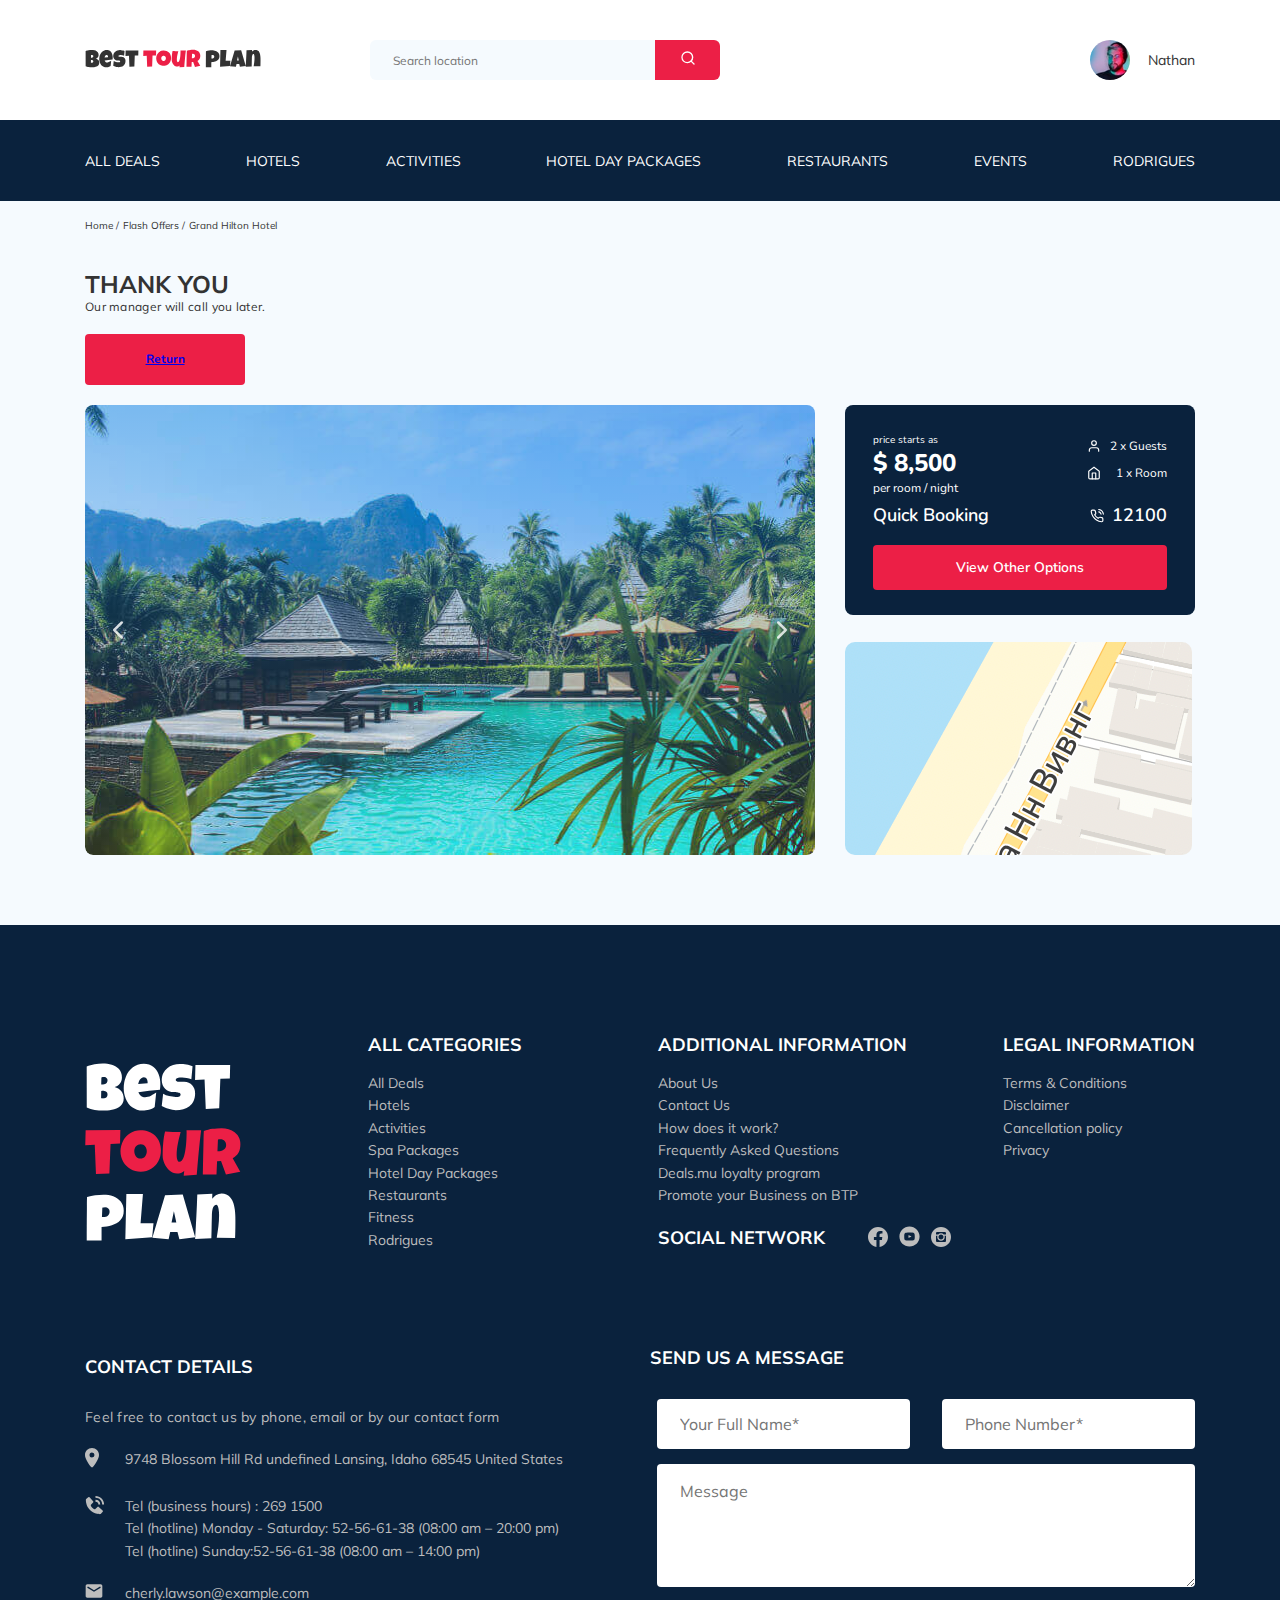
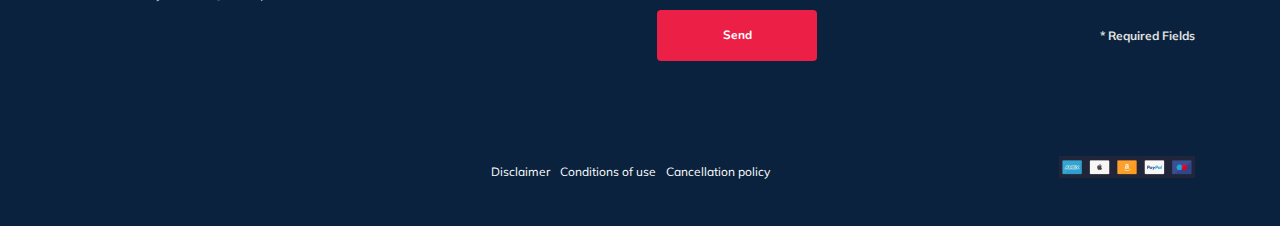
==== commit b86b1ff8: "fix: adaptive" ====
--- a/thankyou.html
+++ b/thankyou.html
@@ -3,16 +3,17 @@
   <head>
     <meta charset="UTF-8" />
     <meta name="viewport" content="width=device-width, initial-scale=1.0" />
+    <meta name="msapplication-TileColor" content="#ffffff">
+    <meta name="msapplication-TileImage" content="/favicon-32x32.png">
+    <meta name="theme-color" content="#ffffff">
     <title>Best your plan - Hotel booking</title>
     <script
       src="https://api-maps.yandex.ru/2.1/?apikey=59893f20-47e4-42bf-b2d5-a8ca4b22c933&lang=ru_RU"
-      type="text/javascript"
     ></script>
-    <link
-      href="https://fonts.googleapis.com/css2?family=Mulish:wght@400;700&family=Nunito:wght@400;600;700;800&display=swap"
-      rel="stylesheet"
-    />
+    <link rel="icon" type="image/png" sizes="32x32" href="/favicon-32x32.png">
+    <link href="https://fonts.googleapis.com/css2?family=Mulish:wght@400;700&family=Nunito:wght@400;600;700;800&display=swap" rel="stylesheet"/>
     <link rel="stylesheet" href="css/swiper-bundle.min.css" />
+    <link rel="stylesheet" href="css/aos.css">
     <link rel="stylesheet" href="css/style.css" />
   </head>
 
@@ -20,7 +21,7 @@
     <header class="navbar navbar__mobile--fixed">
       <div class="container">
         <div class="navbar-top">
-          <a href="#" class="logo">
+          <a href="https://artsevas.ru/best-tour-plan/" class="logo">
             <img
               src="img/horizontal-logo.svg"
               alt="Logo: Best Tour Plan"
@@ -137,6 +138,7 @@
             <p class="hotel-description hotel-info__description">
               Our manager will call you later.
             </p>
+            <button class="hotel-info__button button"><a href="https://artsevas.ru/best-tour-plan/">Return</a></button>
           </div>
           <!-- /.hotel-info__text -->
           <!-- /.hotel-info__right -->
@@ -154,14 +156,14 @@
               </div>
               <div class="swiper-slide hotel-slider__item">
                 <img
-                  src="https://media.expedia.com/hotels/1000000/930000/921800/921745/4857fdcb_z.jpg"
+                  src="img/slide-2.jpg"
                   class="hotel-slider__img"
                   alt="Slide"
                 />
               </div>
               <div class="swiper-slide hotel-slider__item">
                 <img
-                  src="https://littlebalilove.com/wp-content/uploads/2019/02/42532362_688286944891182_1062082645648736256_o.jpg"
+                  src="img/slide-3.jpg"
                   class="hotel-slider__img"
                   alt="Slide"
                 />
@@ -214,10 +216,11 @@
                 </a>
               </div>
               <!-- /.booking__call-center -->
-              <button class="button booking__button">View Other Options</button>
+              <button data-toggle="modal" data-href="#booking-modal" class="button booking__button">View Other Options</button>
             </div>
             <!-- /.booking -->
-            <div class="map" id="map"></div>
+            <div class="map" id="map">
+            </div>
             <!-- /.map -->
           </div>
           <!-- /.hotel-right -->
@@ -231,11 +234,13 @@
     <footer class="footer">
       <div class="container">
         <div class="footer-wrapper">
-          <img
+          <a href="https://artsevas.ru/best-tour-plan/" class="logo footer__logo">
+            <img
             src="img/vertical-logo.svg"
             alt="Best Tour Plan"
-            class="logo footer__logo"
+            class="logo"
           />
+          </a>
           <div class="footer__list footer__categories">
             <h3 class="footer__title">All categories</h3>
             <ul class="footer__ul">
@@ -336,30 +341,37 @@
             <h3 class="footer__title footer__title--mb-3">Contact Details</h3>
             <p class="footer__text">Feel free to contact us by phone, email or by our contact form</p>
             <ul class="footer__ul">
-              <li class="footer__item footer__icon--mb-2">
+              <li class="footer__item footer__icon--mb-2 footer__item-links">
                 <div class="footer__icon-wrapper"><img src="img/map-marker.svg" alt="Icon: Map" class="footer__icon"></div>
                 <!-- /.footer__icon-wrapper -->
                 9748 Blossom Hill Rd undefined Lansing, Idaho 68545 United States</li>
-              <li class="footer__item footer__icon--mb-2">
+              <li class="footer__item footer__icon--mb-2 footer__item-links">
                 <div class="footer__icon-wrapper"><img src="img/contact-phone-call.svg" alt="Icon: Phone" class="footer__icon"></div>
                 <!-- /.footer__icon-wrapper -->
-                Tel (business hours) : 269 1500 <br>
-                Tel (hotline) Monday - Saturday: 52-56-61-38 (08:00 am – 20:00 pm) <br>
-                Tel (hotline) Sunday: 52-56-61-38 (08:00 am – 14:00 pm)
+                <div class="footer__links">
+                  <a href="tel:269 1500" class="footer__link">Tel (business hours) : 269 1500</a><br>
+                  <a href="tel:52-56-61-38" class="footer__link">Tel (hotline) Monday - Saturday: 52-56-61-38 (08:00 am – 20:00 pm)</a><br>
+                  <a href="tel:52-56-61-38" class="footer__link">Tel (hotline) Sunday:52-56-61-38 (08:00 am – 14:00 pm)</a>
+                </div>
+                <!-- /.footer__links -->
                 </li>
-              <li class="footer__item footer__icon--mb-2">
+              <li class="footer__item footer__icon--mb-2 footer__item-links">
                 <div class="footer__icon-wrapper"><img src="img/email.svg" alt="Icon: Email" class="footer__icon"></div>
                 <!-- /.footer__icon-wrapper -->
-                cherly.lawson@example.com</li>
+                <a href="mailto:cherly.lawson@example.com" class="footer__link">cherly.lawson@example.com</a></li>
             </ul>
           </div>
           <!-- /.footer__contact-details -->
           <div class="footer__contact-form">
             <h3 class="footer__title">Send us a message</h3>
-            <form action="send.php" method="POST" class="footer__form">
-              <input class="input footer__input" placeholder="Your Full Name*" name="name"></input>
-              <input class="input footer__input" placeholder="Phone Number*" name="phone"></input>
-              <textarea class="footer__message" placeholder="Message" name="message"></textarea>
+            <form action="send.php" method="POST" class="form footer__form">
+              <div class="footer__input-group">
+                <input class="input footer__input" placeholder="Your Full Name*" name="name" required>
+              </div>
+              <div class="footer__input-group">
+                <input type="tel" class="input footer__input phone" placeholder="Phone Number*" name="field-name" phone-mask="+7 (999) 999-99-99" required>
+              </div>
+              <textarea class="message footer__message" placeholder="Message" name="message"></textarea>
               <button class="button footer__button">Send</button>
               <span class="footer__info">* Required Fields</span>
             </form>
@@ -367,6 +379,15 @@
           <!-- /.footer__contacts-form -->
         </div>
         <!-- /.footer-wrapper -->
+        <div class="footer__bottom">
+          <div class="footer__items">
+            <a href="#" class="footer__items-link">Disclaimer</a>
+            <a href="#" class="footer__items-link">Conditions of use</a>
+            <a href="#" class="footer__items-link">Cancellation policy</a>
+          </div>
+          <img src="img/companies.jpg" alt="companies" class="footer__companies">
+        </div>
+        <!-- /.footer__bottom -->
       </div>
       <!-- /.container -->
     </footer>
@@ -375,6 +396,10 @@
     <script src="js/swiper-bundle.min.js"></script>
     <script src="https://ajax.googleapis.com/ajax/libs/jquery/1.11.0/jquery.min.js"></script>
     <script src="js/parallax.min.js"></script>
+    <script src="js/jquery-3.5.1.min.js"></script>
+    <script src="js/jquery.validate.min.js"></script>
+    <script src="js/jquery.mask.min.js"></script>
+    <script src="js/aos.js"></script>
     <script src="js/main.js"></script>
   </body>
 </html>
--- a/css/style.css
+++ b/css/style.css
@@ -1,2032 +1,2 @@
-* {
-  -webkit-box-sizing: border-box;
-          box-sizing: border-box;
-}
-
-body {
-  font-family: 'Muli', sans-serif;
-  color: #333333;
-  background-color: #F5FAFE;
-}
-
-.container {
-  max-width: 1110px;
-  margin: auto;
-}
-
-img {
-  max-width: 100%;
-}
-
-/*! normalize.css v8.0.1 | MIT License | github.com/necolas/normalize.css */
-/* Document
-   ========================================================================== */
-/**
- * 1. Correct the line height in all browsers.
- * 2. Prevent adjustments of font size after orientation changes in iOS.
- */
-html {
-  line-height: 1.15;
-  /* 1 */
-  -webkit-text-size-adjust: 100%;
-  /* 2 */
-}
-
-/* Sections
-   ========================================================================== */
-/**
- * Remove the margin in all browsers.
- */
-body {
-  margin: 0;
-}
-
-/**
- * Render the `main` element consistently in IE.
- */
-main {
-  display: block;
-}
-
-/**
- * Correct the font size and margin on `h1` elements within `section` and
- * `article` contexts in Chrome, Firefox, and Safari.
- */
-h1 {
-  font-size: 2em;
-  margin: 0.67em 0;
-}
-
-/* Grouping content
-   ========================================================================== */
-/**
- * 1. Add the correct box sizing in Firefox.
- * 2. Show the overflow in Edge and IE.
- */
-hr {
-  -webkit-box-sizing: content-box;
-          box-sizing: content-box;
-  /* 1 */
-  height: 0;
-  /* 1 */
-  overflow: visible;
-  /* 2 */
-}
-
-/**
- * 1. Correct the inheritance and scaling of font size in all browsers.
- * 2. Correct the odd `em` font sizing in all browsers.
- */
-pre {
-  font-family: monospace, monospace;
-  /* 1 */
-  font-size: 1em;
-  /* 2 */
-}
-
-/* Text-level semantics
-   ========================================================================== */
-/**
- * Remove the gray background on active links in IE 10.
- */
-a {
-  background-color: transparent;
-}
-
-/**
- * 1. Remove the bottom border in Chrome 57-
- * 2. Add the correct text decoration in Chrome, Edge, IE, Opera, and Safari.
- */
-abbr[title] {
-  border-bottom: none;
-  /* 1 */
-  text-decoration: underline;
-  /* 2 */
-  -webkit-text-decoration: underline dotted;
-          text-decoration: underline dotted;
-  /* 2 */
-}
-
-/**
- * Add the correct font weight in Chrome, Edge, and Safari.
- */
-b,
-strong {
-  font-weight: bolder;
-}
-
-/**
- * 1. Correct the inheritance and scaling of font size in all browsers.
- * 2. Correct the odd `em` font sizing in all browsers.
- */
-code,
-kbd,
-samp {
-  font-family: monospace, monospace;
-  /* 1 */
-  font-size: 1em;
-  /* 2 */
-}
-
-/**
- * Add the correct font size in all browsers.
- */
-small {
-  font-size: 80%;
-}
-
-/**
- * Prevent `sub` and `sup` elements from affecting the line height in
- * all browsers.
- */
-sub,
-sup {
-  font-size: 75%;
-  line-height: 0;
-  position: relative;
-  vertical-align: baseline;
-}
-
-sub {
-  bottom: -0.25em;
-}
-
-sup {
-  top: -0.5em;
-}
-
-/* Embedded content
-   ========================================================================== */
-/**
- * Remove the border on images inside links in IE 10.
- */
-img {
-  border-style: none;
-}
-
-/* Forms
-   ========================================================================== */
-/**
- * 1. Change the font styles in all browsers.
- * 2. Remove the margin in Firefox and Safari.
- */
-button,
-input,
-optgroup,
-select,
-textarea {
-  font-family: inherit;
-  /* 1 */
-  font-size: 100%;
-  /* 1 */
-  line-height: 1.15;
-  /* 1 */
-  margin: 0;
-  /* 2 */
-}
-
-/**
- * Show the overflow in IE.
- * 1. Show the overflow in Edge.
- */
-button,
-input {
-  /* 1 */
-  overflow: visible;
-}
-
-/**
- * Remove the inheritance of text transform in Edge, Firefox, and IE.
- * 1. Remove the inheritance of text transform in Firefox.
- */
-button,
-select {
-  /* 1 */
-  text-transform: none;
-}
-
-/**
- * Correct the inability to style clickable types in iOS and Safari.
- */
-button,
-[type="button"],
-[type="reset"],
-[type="submit"] {
-  -webkit-appearance: button;
-}
-
-/**
- * Remove the inner border and padding in Firefox.
- */
-button::-moz-focus-inner,
-[type="button"]::-moz-focus-inner,
-[type="reset"]::-moz-focus-inner,
-[type="submit"]::-moz-focus-inner {
-  border-style: none;
-  padding: 0;
-}
-
-/**
- * Restore the focus styles unset by the previous rule.
- */
-button:-moz-focusring,
-[type="button"]:-moz-focusring,
-[type="reset"]:-moz-focusring,
-[type="submit"]:-moz-focusring {
-  outline: 1px dotted ButtonText;
-}
-
-/**
- * Correct the padding in Firefox.
- */
-fieldset {
-  padding: 0.35em 0.75em 0.625em;
-}
-
-/**
- * 1. Correct the text wrapping in Edge and IE.
- * 2. Correct the color inheritance from `fieldset` elements in IE.
- * 3. Remove the padding so developers are not caught out when they zero out
- *    `fieldset` elements in all browsers.
- */
-legend {
-  -webkit-box-sizing: border-box;
-          box-sizing: border-box;
-  /* 1 */
-  color: inherit;
-  /* 2 */
-  display: table;
-  /* 1 */
-  max-width: 100%;
-  /* 1 */
-  padding: 0;
-  /* 3 */
-  white-space: normal;
-  /* 1 */
-}
-
-/**
- * Add the correct vertical alignment in Chrome, Firefox, and Opera.
- */
-progress {
-  vertical-align: baseline;
-}
-
-/**
- * Remove the default vertical scrollbar in IE 10+.
- */
-textarea {
-  overflow: auto;
-}
-
-/**
- * 1. Add the correct box sizing in IE 10.
- * 2. Remove the padding in IE 10.
- */
-[type="checkbox"],
-[type="radio"] {
-  -webkit-box-sizing: border-box;
-          box-sizing: border-box;
-  /* 1 */
-  padding: 0;
-  /* 2 */
-}
-
-/**
- * Correct the cursor style of increment and decrement buttons in Chrome.
- */
-[type="number"]::-webkit-inner-spin-button,
-[type="number"]::-webkit-outer-spin-button {
-  height: auto;
-}
-
-/**
- * 1. Correct the odd appearance in Chrome and Safari.
- * 2. Correct the outline style in Safari.
- */
-[type="search"] {
-  -webkit-appearance: textfield;
-  /* 1 */
-  outline-offset: -2px;
-  /* 2 */
-}
-
-/**
- * Remove the inner padding in Chrome and Safari on macOS.
- */
-[type="search"]::-webkit-search-decoration {
-  -webkit-appearance: none;
-}
-
-/**
- * 1. Correct the inability to style clickable types in iOS and Safari.
- * 2. Change font properties to `inherit` in Safari.
- */
-::-webkit-file-upload-button {
-  -webkit-appearance: button;
-  /* 1 */
-  font: inherit;
-  /* 2 */
-}
-
-/* Interactive
-   ========================================================================== */
-/*
- * Add the correct display in Edge, IE 10+, and Firefox.
- */
-details {
-  display: block;
-}
-
-/*
- * Add the correct display in all browsers.
- */
-summary {
-  display: list-item;
-}
-
-/* Misc
-   ========================================================================== */
-/**
- * Add the correct display in IE 10+.
- */
-template {
-  display: none;
-}
-
-/**
- * Add the correct display in IE 10.
- */
-[hidden] {
-  display: none;
-}
-
-.navbar {
-  background-color: #fff;
-}
-
-.navbar-top {
-  display: -webkit-box;
-  display: -ms-flexbox;
-  display: flex;
-  -webkit-box-align: center;
-      -ms-flex-align: center;
-          align-items: center;
-  -webkit-box-pack: justify;
-      -ms-flex-pack: justify;
-          justify-content: space-between;
-  padding-top: 40px;
-  padding-bottom: 40px;
-}
-
-.navbar-top__menu-button {
-  display: none;
-}
-
-.navbar__search {
-  margin: auto;
-  margin-left: 108px;
-}
-
-.navbar-bottom {
-  background-color: #0A223D;
-}
-
-.navbar-menu {
-  display: -webkit-box;
-  display: -ms-flexbox;
-  display: flex;
-  -webkit-box-align: center;
-      -ms-flex-align: center;
-          align-items: center;
-  -webkit-box-pack: justify;
-      -ms-flex-pack: justify;
-          justify-content: space-between;
-  color: #ffffff;
-  list-style: none;
-  margin: 0;
-  padding: 31px 0;
-}
-
-.navbar-menu__item--mobile--visible {
-  display: none;
-}
-
-.navbar-menu__link {
-  color: inherit;
-  text-decoration: none;
-  text-transform: uppercase;
-  font-size: 14px;
-  line-height: 18px;
-}
-
-.logo {
-  width: 177px;
-  height: auto;
-}
-
-.search {
-  display: -webkit-box;
-  display: -ms-flexbox;
-  display: flex;
-  position: relative;
-  overflow: hidden;
-  border-radius: 6px;
-  height: 40px;
-}
-
-.search__input {
-  width: 350px;
-  height: 100%;
-  padding-left: 23px;
-  padding-right: 75px;
-  background-color: #F5FAFE;
-  border: none;
-  font-size: 12px;
-  line-height: 15px;
-  color: #333333;
-}
-
-.search__button {
-  position: absolute;
-  top: 0;
-  right: 0;
-  width: 65px;
-  height: 100%;
-  border: none;
-  background-color: #EC1F46;
-}
-
-.user {
-  display: -webkit-box;
-  display: -ms-flexbox;
-  display: flex;
-  -webkit-box-align: center;
-      -ms-flex-align: center;
-          align-items: center;
-  text-decoration: none;
-}
-
-.user__avatar {
-  width: 40px;
-  height: 40px;
-  border-radius: 50%;
-  -o-object-fit: cover;
-     object-fit: cover;
-}
-
-.user__name {
-  font-size: 14px;
-  line-height: 18px;
-  color: #333333;
-  margin-left: 18px;
-}
-
-.breadcrumb-list {
-  display: -webkit-box;
-  display: -ms-flexbox;
-  display: flex;
-  -webkit-box-align: center;
-      -ms-flex-align: center;
-          align-items: center;
-  padding: 18px 0;
-  margin: 0;
-  list-style: none;
-}
-
-.breadcrumb-list__item {
-  font-size: 10px;
-  line-height: 13px;
-}
-
-.breadcrumb-list__item:not(:last-child)::after {
-  content: '/';
-  margin-right: 4px;
-}
-
-.breadcrumb-list__link {
-  text-decoration: none;
-  color: inherit;
-}
-
-.hotel {
-  padding-top: 23px;
-  padding-bottom: 70px;
-}
-
-.hotel-info {
-  display: -webkit-box;
-  display: -ms-flexbox;
-  display: flex;
-  -webkit-box-align: center;
-      -ms-flex-align: center;
-          align-items: center;
-  -webkit-box-pack: justify;
-      -ms-flex-pack: justify;
-          justify-content: space-between;
-  padding-bottom: 20px;
-}
-
-.hotel-info__offer {
-  margin-left: 14px;
-  margin-top: 4px;
-}
-
-.hotel-info__name {
-  margin-top: 4px;
-  margin-bottom: 0;
-}
-
-.hotel-info__description {
-  margin: 5px 0;
-}
-
-.hotel-name {
-  font-size: 24px;
-  line-height: 30px;
-}
-
-.hotel-wrapper {
-  display: -webkit-box;
-  display: -ms-flexbox;
-  display: flex;
-  -ms-flex-wrap: wrap;
-      flex-wrap: wrap;
-  -webkit-box-align: center;
-      -ms-flex-align: center;
-          align-items: center;
-}
-
-.hotel-description {
-  font-size: 12px;
-  line-height: 15px;
-}
-
-.hotel-grid {
-  display: -webkit-box;
-  display: -ms-flexbox;
-  display: flex;
-  -webkit-box-pack: justify;
-      -ms-flex-pack: justify;
-          justify-content: space-between;
-}
-
-.hotel-slider {
-  max-width: 720px;
-  height: 450px;
-  margin-left: 0;
-}
-
-.hotel-slider__button {
-  position: absolute;
-  top: 50%;
-  z-index: 99;
-  -webkit-transform: translateY(-50%);
-          transform: translateY(-50%);
-  width: 30px;
-  height: 30px;
-  border: none;
-  cursor: pointer;
-  background-repeat: no-repeat;
-  background-position: center;
-  background-size: 10px;
-  background-color: transparent;
-}
-
-.hotel-slider__button:focus {
-  outline: none;
-}
-
-.hotel-slider__button--next {
-  right: 18px;
-  background-image: url(../img/right.svg);
-}
-
-.hotel-slider__button--prev {
-  left: 18px;
-  background-image: url(../img/left.svg);
-}
-
-.hotel-slider__item {
-  width: 100%;
-  height: 100%;
-  position: relative;
-  border-radius: 8px;
-  overflow: hidden;
-}
-
-.hotel-slider__item:after {
-  content: '';
-  z-index: 10;
-  position: absolute;
-  width: 100%;
-  height: 100%;
-  top: 0;
-  bottom: 0;
-  left: 0;
-  right: 0;
-  background: -webkit-gradient(linear, left top, left bottom, from(rgba(0, 122, 223, 0.48)), to(rgba(255, 255, 255, 0.128)));
-  background: linear-gradient(180deg, rgba(0, 122, 223, 0.48) 0%, rgba(255, 255, 255, 0.128) 100%);
-}
-
-.hotel-right {
-  display: -webkit-box;
-  display: -ms-flexbox;
-  display: flex;
-  -webkit-box-orient: vertical;
-  -webkit-box-direction: normal;
-      -ms-flex-direction: column;
-          flex-direction: column;
-  -webkit-box-pack: justify;
-      -ms-flex-pack: justify;
-          justify-content: space-between;
-}
-
-.stars {
-  width: 100%;
-}
-
-.offer {
-  font-size: 10px;
-  line-height: 13px;
-  padding: 4px 9px;
-  background-color: #EC1F46;
-  border-radius: 3px;
-  color: #ffffff;
-}
-
-.rating {
-  max-width: 65px;
-  min-height: 45px;
-  text-align: center;
-  color: #ffffff;
-  background-color: #EC1F46;
-  border-radius: 4px;
-}
-
-.rating__text {
-  font-size: 8px;
-  line-height: 10px;
-}
-
-.rating__counter {
-  font-size: 14px;
-  line-height: 18px;
-}
-
-.booking {
-  font-family: 'Nunito', sans-serif;
-  background-color: #0A223D;
-  color: #ffffff;
-  border-radius: 8px;
-  width: 350px;
-  min-height: 210px;
-  padding: 28px;
-}
-
-.booking__info {
-  display: -webkit-box;
-  display: -ms-flexbox;
-  display: flex;
-  -webkit-box-align: center;
-      -ms-flex-align: center;
-          align-items: center;
-  -webkit-box-pack: justify;
-      -ms-flex-pack: justify;
-          justify-content: space-between;
-  margin-bottom: 9px;
-}
-
-.booking__price {
-  display: -webkit-box;
-  display: -ms-flexbox;
-  display: flex;
-  -webkit-box-orient: vertical;
-  -webkit-box-direction: normal;
-      -ms-flex-direction: column;
-          flex-direction: column;
-}
-
-.booking__start {
-  font-weight: normal;
-  font-size: 10px;
-  line-height: 14px;
-}
-
-.booking__pricetag {
-  font-style: normal;
-  font-weight: 800;
-  font-size: 24px;
-  line-height: 33px;
-}
-
-.booking__per-room {
-  font-weight: normal;
-  font-size: 12px;
-  line-height: 16px;
-}
-
-.booking__room {
-  margin-top: 4px;
-}
-
-.booking__text {
-  margin-bottom: 8px;
-  font-weight: normal;
-  font-size: 12px;
-  line-height: 16px;
-  display: -webkit-box;
-  display: -ms-flexbox;
-  display: flex;
-  -webkit-box-align: center;
-      -ms-flex-align: center;
-          align-items: center;
-  -webkit-box-pack: justify;
-      -ms-flex-pack: justify;
-          justify-content: space-between;
-}
-
-.booking__description {
-  margin-left: 9px;
-}
-
-.booking__call-center {
-  display: -webkit-box;
-  display: -ms-flexbox;
-  display: flex;
-  -webkit-box-align: center;
-      -ms-flex-align: center;
-          align-items: center;
-  -webkit-box-pack: justify;
-      -ms-flex-pack: justify;
-          justify-content: space-between;
-  margin-bottom: 17px;
-}
-
-.booking__heading {
-  font-style: normal;
-  font-weight: 600;
-  font-size: 18px;
-  line-height: 25px;
-}
-
-.booking__number {
-  display: -webkit-box;
-  display: -ms-flexbox;
-  display: flex;
-  -webkit-box-align: center;
-      -ms-flex-align: center;
-          align-items: center;
-  -webkit-box-pack: justify;
-      -ms-flex-pack: justify;
-          justify-content: space-between;
-  color: inherit;
-  text-decoration: none;
-  font-weight: 600;
-  font-size: 16px;
-  line-height: 25px;
-}
-
-.booking__num {
-  margin-left: 8px;
-}
-
-.booking__button {
-  width: 100%;
-  min-height: 45px;
-  border-radius: 4px;
-  border: none;
-  background-color: #EC1F46;
-  color: #ffffff;
-  cursor: pointer;
-  font-weight: 600;
-  font-size: 14px;
-  line-height: 19px;
-}
-
-.map {
-  border-radius: 10px;
-  overflow: hidden;
-  width: 347px;
-  height: 213px;
-}
-
-.packages {
-  padding: 40px 0 70px 0;
-}
-
-.packages-row {
-  display: -ms-grid;
-  display: grid;
-  -ms-grid-columns: (1fr)[3];
-      grid-template-columns: repeat(3, 1fr);
-  -webkit-column-gap: 30px;
-          column-gap: 30px;
-  row-gap: 30px;
-}
-
-.packages__title {
-  text-align: center;
-  text-transform: uppercase;
-  font-style: normal;
-  font-weight: bold;
-  font-size: 36px;
-  line-height: 45px;
-  margin-bottom: 65px;
-  margin-top: 0;
-}
-
-.packages-card {
-  display: -webkit-box;
-  display: -ms-flexbox;
-  display: flex;
-  height: 500px;
-  -ms-grid-column: 1;
-  -ms-grid-column-span: 2;
-  grid-column: 1 / 3;
-}
-
-.packages-card__left {
-  width: 50%;
-  position: relative;
-}
-
-.packages-card__offer {
-  position: absolute;
-  top: 26px;
-  left: 0;
-  background-color: #EC1F46;
-  color: #ffffff;
-  border-radius: 0px 8px 8px 0px;
-  padding: 12px 8px;
-  font-weight: 600;
-  font-size: 12px;
-  line-height: 15px;
-}
-
-.packages-card__img {
-  height: 100%;
-  width: 100%;
-  border-radius: 8px 0px 0px 8px;
-  -o-object-fit: cover;
-     object-fit: cover;
-}
-
-.packages-card__right {
-  width: 50%;
-  border-radius: 0px 8px 8px 0px;
-  background-color: #0A223D;
-  color: #ffffff;
-  padding: 46px 21px 30px 43px;
-}
-
-.packages-card__rating {
-  margin-bottom: 5px;
-}
-
-.packages-card__title {
-  font-weight: bold;
-  font-size: 18px;
-  line-height: 23px;
-  margin-top: 0;
-  margin-bottom: 27px;
-}
-
-.packages-card__text {
-  font-weight: normal;
-  font-size: 14px;
-  line-height: 22px;
-  margin-top: 0;
-  margin-bottom: 22px;
-}
-
-.packages-card__map {
-  margin-bottom: 11px;
-}
-
-.packages-card__guests {
-  margin-bottom: 11px;
-}
-
-.packages-card__room {
-  margin-bottom: 37px;
-}
-
-.packages-card__description {
-  font-weight: normal;
-  font-size: 12px;
-  line-height: 15px;
-  margin-left: 14px;
-}
-
-.packages-card__price-old {
-  font-weight: normal;
-  font-size: 14px;
-  line-height: 18px;
-  -webkit-text-decoration-line: line-through;
-          text-decoration-line: line-through;
-  margin-bottom: 5px;
-}
-
-.packages-card__price {
-  display: -webkit-box;
-  display: -ms-flexbox;
-  display: flex;
-  -webkit-box-pack: justify;
-      -ms-flex-pack: justify;
-          justify-content: space-between;
-  -webkit-box-align: center;
-      -ms-flex-align: center;
-          align-items: center;
-}
-
-.packages-card__price-new {
-  font-weight: bold;
-  font-size: 24px;
-  line-height: 30px;
-}
-
-.packages-card__button {
-  font-weight: 600;
-  font-size: 14px;
-  line-height: 19px;
-  color: #ffffff;
-  padding: 11px 27px;
-  border-radius: 4px;
-  border: none;
-  background-color: #EC1F46;
-  cursor: pointer;
-}
-
-.packages-card__button:focus {
-  outline: none;
-}
-
-.packages-case {
-  display: -webkit-box;
-  display: -ms-flexbox;
-  display: flex;
-  -webkit-box-orient: vertical;
-  -webkit-box-direction: normal;
-      -ms-flex-direction: column;
-          flex-direction: column;
-  height: 500px;
-}
-
-.packages-case__header {
-  width: 100%;
-  height: 50%;
-  position: relative;
-}
-
-.packages-case__img {
-  width: 100%;
-  height: 100%;
-  border-radius: 8px 8px 0px 0px;
-  -o-object-fit: cover;
-     object-fit: cover;
-}
-
-.packages-case__offer {
-  position: absolute;
-  top: 26px;
-  left: 0;
-  background-color: #EC1F46;
-  color: #ffffff;
-  border-radius: 0px 4px 4px 0px;
-  padding: 4px 9px;
-  font-weight: 600;
-  font-size: 8px;
-  line-height: 10px;
-}
-
-.packages-case__info {
-  width: 100%;
-  height: 50%;
-  border-radius: 0px 0px 8px 8px;
-  background-color: #0A223D;
-  color: #ffffff;
-  padding: 30px 21px 25px 32px;
-}
-
-.packages-case__title {
-  font-weight: bold;
-  font-size: 18px;
-  line-height: 23px;
-  margin-bottom: 23px;
-  margin-top: 0;
-}
-
-.packages-case__room {
-  margin-bottom: 24px;
-}
-
-.parallax-window {
-  background: transparent;
-}
-
-.newsletter {
-  position: relative;
-  padding: 98px 0 87px 0;
-}
-
-.newsletter::before {
-  content: '';
-  position: absolute;
-  width: 100%;
-  height: 100%;
-  top: 0;
-  bottom: 0;
-  left: 0;
-  right: 0;
-  background-color: rgba(10, 34, 61, 0.8);
-}
-
-.newsletter-wrapper {
-  display: -webkit-box;
-  display: -ms-flexbox;
-  display: flex;
-  -webkit-box-align: center;
-      -ms-flex-align: center;
-          align-items: center;
-  -webkit-box-pack: justify;
-      -ms-flex-pack: justify;
-          justify-content: space-between;
-  position: relative;
-  max-width: 731px;
-  margin: auto;
-}
-
-.newsletter-title {
-  display: -webkit-box;
-  display: -ms-flexbox;
-  display: flex;
-  -webkit-box-orient: vertical;
-  -webkit-box-direction: normal;
-      -ms-flex-direction: column;
-          flex-direction: column;
-  color: #ffffff;
-  font-style: normal;
-  font-weight: 300;
-  font-size: 24px;
-  line-height: 30px;
-}
-
-.newsletter-title__strong {
-  font-size: 36px;
-  line-height: 45px;
-  text-transform: uppercase;
-}
-
-.subscribe {
-  position: relative;
-  width: 350px;
-  height: 55px;
-  border-radius: 4px;
-  overflow: hidden;
-}
-
-.subscribe__input {
-  position: absolute;
-  width: 100%;
-  height: 100%;
-  padding-left: 33px;
-  padding-right: 75px;
-  border: none;
-  font-style: normal;
-  font-weight: 300;
-  font-size: 14px;
-  line-height: 18px;
-}
-
-.subscribe__button {
-  position: absolute;
-  right: 0;
-  top: 0;
-  min-width: 65px;
-  height: 100%;
-  border: none;
-  background-color: #EC1F46;
-  color: #ffffff;
-}
-
-.reviews {
-  padding: 40px 0 70px 0;
-}
-
-.reviews__title {
-  font-style: normal;
-  font-weight: bold;
-  font-size: 36px;
-  line-height: 45px;
-  text-align: center;
-  text-transform: uppercase;
-  margin-bottom: 70px;
-}
-
-.reviews-slider__item {
-  display: -webkit-box;
-  display: -ms-flexbox;
-  display: flex;
-  -webkit-box-orient: vertical;
-  -webkit-box-direction: normal;
-      -ms-flex-direction: column;
-          flex-direction: column;
-  -webkit-box-align: center;
-      -ms-flex-align: center;
-          align-items: center;
-  position: relative;
-  max-width: 730px;
-  margin: 45px auto 0;
-  background-color: #fff;
-  border-radius: 8px;
-  padding: 0 62px 30px;
-}
-
-.reviews-slider__item::before {
-  content: '';
-  position: absolute;
-  left: 60px;
-  top: 13px;
-  width: 70px;
-  height: 47px;
-  background-image: url(../img/quote-left.svg);
-  background-repeat: no-repeat;
-}
-
-.reviews-slider__item::after {
-  content: '';
-  position: absolute;
-  right: 60px;
-  top: 118px;
-  width: 70px;
-  height: 47px;
-  background-image: url(../img/quote-right.svg);
-  background-repeat: no-repeat;
-}
-
-.reviews-slider__button {
-  position: absolute;
-  top: 50%;
-  -webkit-transform: translateY(-50%);
-          transform: translateY(-50%);
-  width: 30px;
-  height: 30px;
-  background-repeat: no-repeat;
-  background-size: 10px;
-  background-position: center;
-  border: none;
-  background-color: transparent;
-  z-index: 99;
-}
-
-.reviews-slider__button--prev {
-  background-image: url(../img/arrow-prev.svg);
-  left: 0;
-}
-
-.reviews-slider__button--next {
-  background-image: url(../img/arrow-next.svg);
-  right: 0;
-}
-
-.reviews-slider__profile {
-  display: -webkit-box;
-  display: -ms-flexbox;
-  display: flex;
-  -webkit-box-orient: vertical;
-  -webkit-box-direction: normal;
-      -ms-flex-direction: column;
-          flex-direction: column;
-  -webkit-box-align: center;
-      -ms-flex-align: center;
-          align-items: center;
-  margin-top: -45px;
-  margin-bottom: 30px;
-}
-
-.reviews-slider__avatar {
-  width: 90px;
-  height: 90px;
-  border-radius: 50%;
-  -o-object-fit: cover;
-     object-fit: cover;
-  margin-bottom: 9px;
-}
-
-.reviews-slider__username {
-  font-style: normal;
-  font-weight: bold;
-  font-size: 12px;
-  line-height: 15px;
-  color: #EC1F46;
-  margin-bottom: 10px;
-}
-
-.reviews-slider__date {
-  font-style: normal;
-  font-weight: normal;
-  font-size: 10px;
-  line-height: 13px;
-  color: #0A223D;
-  margin-bottom: 4px;
-}
-
-.reviews-slider__rating {
-  display: -webkit-box;
-  display: -ms-flexbox;
-  display: flex;
-  -webkit-box-align: center;
-      -ms-flex-align: center;
-          align-items: center;
-}
-
-.reviews-slider__text {
-  margin: auto;
-  max-width: 537px;
-  font-style: normal;
-  font-weight: normal;
-  font-size: 12px;
-  line-height: 160%;
-  text-align: justify;
-}
-
-.activities {
-  padding: 60px 0 98px 0;
-}
-
-.activities__title {
-  font-style: normal;
-  font-weight: bold;
-  font-size: 24px;
-  line-height: 30px;
-  text-transform: uppercase;
-  margin-bottom: 57px;
-}
-
-.activities-wrapper {
-  display: -webkit-box;
-  display: -ms-flexbox;
-  display: flex;
-  -webkit-box-pack: justify;
-      -ms-flex-pack: justify;
-          justify-content: space-between;
-}
-
-.card {
-  position: relative;
-  display: -webkit-box;
-  display: -ms-flexbox;
-  display: flex;
-  -webkit-box-orient: vertical;
-  -webkit-box-direction: normal;
-      -ms-flex-direction: column;
-          flex-direction: column;
-  -webkit-box-align: start;
-      -ms-flex-align: start;
-          align-items: flex-start;
-  padding: 24px 26px;
-  width: 255px;
-  height: 255px;
-  border-radius: 6px;
-  overflow: hidden;
-}
-
-.card::before {
-  content: '';
-  position: absolute;
-  left: 0;
-  right: 0;
-  top: 0;
-  bottom: 0;
-  background: linear-gradient(179.83deg, rgba(196, 196, 196, 0) 35.34%, #0A223D 99.85%);
-  z-index: -1;
-}
-
-.card__img {
-  position: absolute;
-  left: 0;
-  right: 0;
-  top: 0;
-  bottom: 0;
-  width: 100%;
-  height: 100%;
-  -o-object-fit: cover;
-     object-fit: cover;
-  z-index: -2;
-}
-
-.card__title {
-  margin-top: auto;
-  margin-bottom: 18px;
-  color: #ffffff;
-  font-weight: bold;
-  font-size: 16px;
-  line-height: 20px;
-}
-
-.card__button {
-  font-weight: 600;
-  font-size: 12px;
-  line-height: 16px;
-  color: #ffffff;
-  padding: 7px 22px;
-  border: none;
-  border-radius: 4px;
-  background-color: #EC1F46;
-  cursor: pointer;
-}
-
-.footer {
-  background-color: #0A223D;
-  color: #ffffff;
-  padding-top: 108px;
-  padding-bottom: 46px;
-}
-
-.footer-wrapper {
-  display: -ms-grid;
-  display: grid;
-  -ms-grid-columns: (minmax(min-content, 1fr))[4];
-      grid-template-columns: repeat(4, minmax(-webkit-min-content, 1fr));
-      grid-template-columns: repeat(4, minmax(min-content, 1fr));
-  grid-gap: 20px;
-  grid-auto-rows: minmax(40px, -webkit-min-content);
-  grid-auto-rows: minmax(40px, min-content);
-  -webkit-box-align: start;
-      -ms-flex-align: start;
-          align-items: start;
-}
-
-.footer__logo {
-  width: 166px;
-  -ms-grid-row: 1;
-  -ms-grid-row-span: 2;
-  grid-row: 1 / 3;
-  -ms-flex-item-align: stretch;
-      -ms-grid-row-align: stretch;
-      align-self: stretch;
-}
-
-.footer__categories {
-  -ms-grid-row: 1;
-  -ms-grid-row-span: 3;
-  grid-row: 1 / 4;
-}
-
-.footer__social-links {
-  display: -webkit-box;
-  display: -ms-flexbox;
-  display: flex;
-  -webkit-box-align: center;
-      -ms-flex-align: center;
-          align-items: center;
-  min-width: 83px;
-  -webkit-box-pack: justify;
-      -ms-flex-pack: justify;
-          justify-content: space-between;
-}
-
-.footer__social-network {
-  display: -webkit-box;
-  display: -ms-flexbox;
-  display: flex;
-  -webkit-box-align: start;
-      -ms-flex-align: start;
-          align-items: start;
-  -ms-grid-row: 2;
-  -ms-grid-row-span: 2;
-  grid-row: 2 / 4;
-  grid-column: span 2;
-}
-
-.footer__contact-details {
-  grid-column: span 2;
-}
-
-.footer__contact-form {
-  grid-column: span 2;
-}
-
-.footer__form {
-  display: -webkit-box;
-  display: -ms-flexbox;
-  display: flex;
-  -webkit-box-align: center;
-      -ms-flex-align: center;
-          align-items: center;
-  -webkit-box-pack: justify;
-      -ms-flex-pack: justify;
-          justify-content: space-between;
-  -ms-flex-wrap: wrap;
-      flex-wrap: wrap;
-}
-
-.footer__ul {
-  padding: 0;
-  margin: 0;
-  list-style-type: none;
-}
-
-.footer__title {
-  margin: 0 0 16px 0;
-  font-weight: bold;
-  font-size: 18px;
-  line-height: 23px;
-  text-transform: uppercase;
-}
-
-.footer__title--inline {
-  margin: 0 43px 0 0;
-}
-
-.footer__title--mb-3 {
-  margin-bottom: 30px;
-}
-
-.footer__item {
-  display: -webkit-box;
-  display: -ms-flexbox;
-  display: flex;
-  -ms-flex-line-pack: start;
-      align-content: flex-start;
-  font-weight: normal;
-  font-size: 14px;
-  line-height: 160%;
-  color: #BDBDBD;
-}
-
-.footer__item--mb-2 {
-  margin-bottom: 20px;
-}
-
-.footer__icon-wrapper {
-  min-width: 40px;
-}
-
-.footer__link {
-  text-decoration: none;
-  color: inherit;
-}
-
-.footer__text {
-  color: #BDBDBD;
-  margin-bottom: 22px;
-}
-
-.footer__input {
-  background-color: #fff;
-  border-radius: 4px;
-  border: none;
-  padding: 0 23px;
-  height: 50px;
-  margin-bottom: 15px;
-  -ms-flex-preferred-size: 47%;
-      flex-basis: 47%;
-}
-
-.footer__message {
-  background-color: #fff;
-  border-radius: 4px;
-  border: none;
-  padding: 18px 23px;
-  -ms-flex-preferred-size: 100%;
-      flex-basis: 100%;
-  margin-bottom: 23px;
-  height: 123px;
-}
-
-.footer__button {
-  min-width: 160px;
-  min-height: 50px;
-  padding: 18px;
-  font-weight: bold;
-  font-size: 12px;
-  line-height: 15px;
-  color: #ffffff;
-  background-color: #EC1F46;
-  border: none;
-  border-radius: 4px;
-}
-
-.footer__info {
-  font-weight: bold;
-  font-size: 12px;
-  line-height: 15px;
-  color: #E0E0E0;
-}
-
-@media (max-width: 1200px) {
-  .container {
-    max-width: 960px;
-  }
-  .hotel-slider {
-    width: 590px;
-  }
-  .hotel-slider__img {
-    width: 100%;
-    height: 100%;
-    -o-object-fit: cover;
-       object-fit: cover;
-  }
-  .card {
-    width: 230px;
-    height: 230px;
-  }
-  .footer__input {
-    -ms-flex-preferred-size: 100%;
-        flex-basis: 100%;
-  }
-}
-
-@media (max-width: 992px) {
-  .container,
-  .newsletter-wrapper {
-    max-width: 700px;
-  }
-  .logo {
-    width: 132px;
-  }
-  .navbar-top {
-    padding-top: 30px;
-    padding-bottom: 30px;
-  }
-  .navbar__search {
-    margin-left: auto;
-  }
-  .navbar-menu {
-    padding-top: 22px;
-    padding-bottom: 22px;
-  }
-  .navbar-menu__link {
-    font-size: 12px;
-    line-height: 15px;
-  }
-  .search__input {
-    width: 340px;
-  }
-  .hotel-grid {
-    -webkit-box-orient: vertical;
-    -webkit-box-direction: normal;
-        -ms-flex-direction: column;
-            flex-direction: column;
-  }
-  .hotel__slider {
-    margin-bottom: 30px;
-    width: 100%;
-  }
-  .hotel-right {
-    -webkit-box-orient: horizontal;
-    -webkit-box-direction: normal;
-        -ms-flex-direction: row;
-            flex-direction: row;
-  }
-  .booking {
-    width: 340px;
-  }
-  .map {
-    width: 340px;
-  }
-  .reviews-slider__item {
-    max-width: 580px;
-  }
-  .activities-wrapper {
-    -ms-flex-wrap: wrap;
-        flex-wrap: wrap;
-  }
-  .activities__card {
-    margin-bottom: 20px;
-  }
-  .card {
-    width: 340px;
-    height: 250px;
-  }
-  .packages-row {
-    -ms-grid-columns: (1fr)[2];
-        grid-template-columns: repeat(2, 1fr);
-    -webkit-column-gap: 30px;
-            column-gap: 30px;
-    row-gap: 30px;
-  }
-  .footer-wrapper {
-    -ms-grid-columns: (1fr)[6];
-        grid-template-columns: repeat(6, 1fr);
-    grid-row-gap: 40px;
-  }
-  .footer__input {
-    -ms-flex-preferred-size: 49%;
-        flex-basis: 49%;
-  }
-  .footer__logo {
-    -ms-grid-row: 1;
-    -ms-grid-row-span: 1;
-    grid-row: 1 / 2;
-    grid-column: span 2;
-  }
-  .footer__social-network {
-    -ms-grid-row: 1;
-    -ms-grid-row-span: 1;
-    grid-row: 1 / 2;
-    grid-column: span 4;
-    -ms-flex-item-align: center;
-        -ms-grid-row-align: center;
-        align-self: center;
-  }
-  .footer__categories {
-    -ms-grid-row: 2;
-    -ms-grid-row-span: 1;
-    grid-row: 2 / 3;
-    grid-column: span 2;
-  }
-  .footer__additional {
-    grid-column: span 2;
-  }
-  .footer__legal {
-    grid-column: span 2;
-  }
-  .footer__contact-details {
-    grid-column: span 5;
-    -ms-grid-row: 3;
-    grid-row: 3;
-  }
-  .footer__contact-form {
-    grid-column: span 5;
-    -ms-grid-row: 4;
-    grid-row: 4;
-  }
-}
-
-@media (max-width: 768px) {
-  body {
-    padding-top: 78px;
-  }
-  .container {
-    max-width: 576px;
-    width: 92%;
-  }
-  .navbar-bottom {
-    display: none;
-    position: fixed;
-    left: 0;
-    right: 0;
-    bottom: 0;
-    top: 78px;
-    padding-top: 30px;
-  }
-  .navbar-bottom--visible {
-    display: block;
-  }
-  .navbar-menu {
-    -webkit-box-orient: vertical;
-    -webkit-box-direction: normal;
-        -ms-flex-direction: column;
-            flex-direction: column;
-  }
-  .navbar-menu__item {
-    margin-bottom: 20px;
-  }
-  .navbar-menu__item--mobile--visible {
-    display: -webkit-box;
-    display: -ms-flexbox;
-    display: flex;
-  }
-  .navbar__search--mobile--hidden, .navbar__user--mobile--hidden {
-    display: none;
-  }
-  .navbar__search--mobile--visible, .navbar__user--mobile--visible {
-    display: -webkit-box;
-    display: -ms-flexbox;
-    display: flex;
-  }
-  .navbar__user {
-    -webkit-box-orient: vertical;
-    -webkit-box-direction: normal;
-        -ms-flex-direction: column;
-            flex-direction: column;
-    -webkit-box-pack: center;
-        -ms-flex-pack: center;
-            justify-content: center;
-  }
-  .navbar__mobile--fixed {
-    position: fixed;
-    left: 0;
-    top: 0;
-    right: 0;
-    z-index: 99;
-  }
-  .menu-button {
-    display: -webkit-box;
-    display: -ms-flexbox;
-    display: flex;
-    -webkit-box-align: center;
-        -ms-flex-align: center;
-            align-items: center;
-    -webkit-box-pack: justify;
-        -ms-flex-pack: justify;
-            justify-content: space-between;
-    -webkit-box-orient: vertical;
-    -webkit-box-direction: normal;
-        -ms-flex-direction: column;
-            flex-direction: column;
-    padding: 0;
-    width: 16px;
-    height: 11px;
-    border: none;
-    background-color: #ffffff;
-    cursor: pointer;
-  }
-  .menu-button__line {
-    width: 16px;
-    height: 1px;
-    background-color: #333333;
-  }
-  .user__name {
-    color: #ffffff;
-    margin-left: 0;
-    margin-top: 10px;
-  }
-  .stars {
-    -ms-flex-preferred-size: 13%;
-        flex-basis: 13%;
-  }
-  .hotel-name {
-    -ms-flex-preferred-size: 100%;
-        flex-basis: 100%;
-  }
-  .hotel-wrapper {
-    -webkit-box-pack: justify;
-        -ms-flex-pack: justify;
-            justify-content: space-between;
-  }
-  .hotel-info__text {
-    width: 100%;
-  }
-  .hotel-info__name {
-    margin-top: 10px;
-  }
-  .hotel-info__rating {
-    display: none;
-  }
-  .hotel-info__offer {
-    -webkit-box-ordinal-group: 0;
-        -ms-flex-order: -1;
-            order: -1;
-    margin-left: 0;
-  }
-  .hotel__slider {
-    height: 350px;
-  }
-  .hotel-right {
-    -webkit-box-orient: vertical;
-    -webkit-box-direction: normal;
-        -ms-flex-direction: column;
-            flex-direction: column;
-    min-height: 450px;
-  }
-  .booking {
-    width: 100%;
-  }
-  .map {
-    width: 100%;
-  }
-  .newsletter-wrapper {
-    -webkit-box-orient: vertical;
-    -webkit-box-direction: normal;
-        -ms-flex-direction: column;
-            flex-direction: column;
-    -webkit-box-align: start;
-        -ms-flex-align: start;
-            align-items: flex-start;
-    max-width: 576px;
-    width: 92%;
-  }
-  .reviews-slider__item {
-    padding: 0 30px 30px;
-  }
-  .reviews-slider__item::before, .reviews-slider__item::after {
-    display: none;
-  }
-  .reviews-slider__button {
-    top: 32px;
-  }
-  .reviews-slider__button--prev {
-    left: 50%;
-    -webkit-transform: translate(-50%, 0);
-            transform: translate(-50%, 0);
-    margin-left: -65px;
-  }
-  .reviews-slider__button--next {
-    right: 50%;
-    -webkit-transform: translate(50%, 0);
-            transform: translate(50%, 0);
-    margin-right: -65px;
-  }
-  .reviews__title {
-    font-size: 18px;
-    line-height: 23px;
-  }
-  .activities {
-    padding-top: 40px;
-    padding-bottom: 60px;
-  }
-  .card {
-    width: 49%;
-    height: 255px;
-  }
-  .packages__title {
-    font-size: 18px;
-    line-height: 23px;
-  }
-  .packages-card {
-    height: 450px;
-  }
-  .packages-card__offer {
-    border-radius: 0px 4px 4px 0px;
-    padding: 4px 9px;
-    font-weight: 600;
-    font-size: 8px;
-    line-height: 10px;
-  }
-  .packages-card__right {
-    padding: 25px 11px 20px 20px;
-  }
-  .packages-card__title {
-    margin-bottom: 15px;
-  }
-  .packages-card__text {
-    margin-bottom: 10px;
-  }
-  .packages-card__map {
-    margin-bottom: 10px;
-  }
-  .packages-card__guests {
-    margin-bottom: 10px;
-  }
-  .packages-card__room {
-    margin-bottom: 15px;
-  }
-  .packages-card__price-old {
-    font-size: 12px;
-    line-height: 15px;
-  }
-  .packages-card__price-new {
-    font-size: 18px;
-    line-height: 22px;
-  }
-  .packages-card__button {
-    line-height: 18px;
-    padding: 8px 15px;
-  }
-  .packages-case {
-    height: 450px;
-  }
-  .packages-case__info {
-    padding: 25px 11px 20px 20px;
-  }
-  .footer__input {
-    -ms-flex-preferred-size: 100%;
-        flex-basis: 100%;
-  }
-}
-
-@media (max-width: 576px) {
-  .logo {
-    width: 99px;
-  }
-  .stars {
-    -ms-flex-preferred-size: 15%;
-        flex-basis: 15%;
-  }
-  .hotel__slider {
-    height: 250px;
-    margin-bottom: 20px;
-  }
-  .newslatter {
-    padding: 76px 0 83px 0;
-  }
-  .newslatter-title {
-    font-size: 20px;
-    line-height: 25px;
-  }
-  .newslatter-title__strong {
-    font-size: 30px;
-    line-height: 38px;
-  }
-  .newslatter__title {
-    margin-bottom: 37px;
-  }
-  .subscribe {
-    width: 100%;
-  }
-  .card {
-    width: 100%;
-  }
-  .packages-row {
-    -ms-grid-columns: (1fr)[1];
-        grid-template-columns: repeat(1, 1fr);
-  }
-  .packages-card {
-    height: 720px;
-    -webkit-box-orient: vertical;
-    -webkit-box-direction: normal;
-        -ms-flex-direction: column;
-            flex-direction: column;
-    -ms-grid-column: 1;
-    grid-column: 1 / 1;
-  }
-  .packages-card__left {
-    width: 100%;
-    height: 50%;
-  }
-  .packages-card__img {
-    border-radius: 8px 8px 0px 0px;
-  }
-  .packages-card__right {
-    width: 100%;
-    height: 50%;
-    border-radius: 0px 0px 8px 8px;
-  }
-  .packages-case {
-    height: 500px;
-  }
-  .footer-wrapper {
-    -ms-grid-columns: 1fr;
-        grid-template-columns: 1fr;
-  }
-  .footer__logo {
-    -ms-grid-row: 1;
-    grid-row: 1;
-    -ms-grid-column: 1;
-    grid-column: 1;
-  }
-  .footer__social-network {
-    -ms-grid-row: 2;
-    grid-row: 2;
-    -ms-grid-column: 1;
-    grid-column: 1;
-  }
-  .footer__additional {
-    -ms-grid-row: 3;
-    grid-row: 3;
-    -ms-grid-column: 1;
-    grid-column: 1;
-  }
-  .footer__categories {
-    -ms-grid-row: 4;
-    grid-row: 4;
-    -ms-grid-column: 1;
-    grid-column: 1;
-  }
-  .footer__legal {
-    -ms-grid-row: 5;
-    grid-row: 5;
-    -ms-grid-column: 1;
-    grid-column: 1;
-  }
-  .footer__contact-details {
-    -ms-grid-row: 6;
-    grid-row: 6;
-    -ms-grid-column: 1;
-    grid-column: 1;
-  }
-  .footer__contact-form {
-    -ms-grid-row: 7;
-    grid-row: 7;
-    -ms-grid-column: 1;
-    grid-column: 1;
-  }
-  .footer__info {
-    -ms-flex-preferred-size: 100%;
-        flex-basis: 100%;
-    -webkit-box-ordinal-group: 2;
-        -ms-flex-order: 1;
-            order: 1;
-    margin-bottom: 15px;
-  }
-  .footer__button {
-    -webkit-box-ordinal-group: 3;
-        -ms-flex-order: 2;
-            order: 2;
-  }
-}
-
-@media (max-width: 480px) {
-  .stars {
-    -ms-flex-preferred-size: 20%;
-        flex-basis: 20%;
-  }
-  .packages-card {
-    height: 500px;
-  }
-  .packages-card__text {
-    display: none;
-  }
-}
-
-@media (max-width: 320px) {
-  .stars {
-    -ms-flex-preferred-size: 25%;
-        flex-basis: 25%;
-  }
-}
+*{-webkit-box-sizing:border-box;box-sizing:border-box}body{font-family:'Mulish', sans-serif;color:#333;background-color:#F5FAFE}.container{max-width:1110px;margin:auto}img{max-width:100%}.input{background-color:#fff;border-radius:4px;border:none;padding:0 23px;height:50px}.message{background-color:#fff;border-radius:4px;border:none;padding:18px 23px;height:123px}.button{font-family:'Nunito', sans-serif;min-width:160px;min-height:50px;padding:18px;font-weight:bold;font-size:12px;line-height:15px;color:#fff;background-color:#EC1F46;border:none;border-radius:4px;cursor:pointer}.form{display:-webkit-box;display:-ms-flexbox;display:flex;-webkit-box-align:center;-ms-flex-align:center;align-items:center;-webkit-box-pack:justify;-ms-flex-pack:justify;justify-content:space-between;-ms-flex-wrap:wrap;flex-wrap:wrap}.invalid{color:#EC1F46;border-bottom:1px solid #EC1F46}/*! normalize.css v8.0.1 | MIT License | github.com/necolas/normalize.css */html{line-height:1.15;-webkit-text-size-adjust:100%}body{margin:0}main{display:block}h1{font-size:2em;margin:0.67em 0}hr{-webkit-box-sizing:content-box;box-sizing:content-box;height:0;overflow:visible}pre{font-family:monospace, monospace;font-size:1em}a{background-color:transparent}abbr[title]{border-bottom:none;text-decoration:underline;-webkit-text-decoration:underline dotted;text-decoration:underline dotted}b,strong{font-weight:bolder}code,kbd,samp{font-family:monospace, monospace;font-size:1em}small{font-size:80%}sub,sup{font-size:75%;line-height:0;position:relative;vertical-align:baseline}sub{bottom:-0.25em}sup{top:-0.5em}img{border-style:none}button,input,optgroup,select,textarea{font-family:inherit;font-size:100%;line-height:1.15;margin:0}button,input{overflow:visible}button,select{text-transform:none}button,[type="button"],[type="reset"],[type="submit"]{-webkit-appearance:button}button::-moz-focus-inner,[type="button"]::-moz-focus-inner,[type="reset"]::-moz-focus-inner,[type="submit"]::-moz-focus-inner{border-style:none;padding:0}button:-moz-focusring,[type="button"]:-moz-focusring,[type="reset"]:-moz-focusring,[type="submit"]:-moz-focusring{outline:1px dotted ButtonText}fieldset{padding:0.35em 0.75em 0.625em}legend{-webkit-box-sizing:border-box;box-sizing:border-box;color:inherit;display:table;max-width:100%;padding:0;white-space:normal}progress{vertical-align:baseline}textarea{overflow:auto}[type="checkbox"],[type="radio"]{-webkit-box-sizing:border-box;box-sizing:border-box;padding:0}[type="number"]::-webkit-inner-spin-button,[type="number"]::-webkit-outer-spin-button{height:auto}[type="search"]{-webkit-appearance:textfield;outline-offset:-2px}[type="search"]::-webkit-search-decoration{-webkit-appearance:none}::-webkit-file-upload-button{-webkit-appearance:button;font:inherit}details{display:block}summary{display:list-item}template{display:none}[hidden]{display:none}.navbar{background-color:#fff}.navbar-top{display:-webkit-box;display:-ms-flexbox;display:flex;-webkit-box-align:center;-ms-flex-align:center;align-items:center;-webkit-box-pack:justify;-ms-flex-pack:justify;justify-content:space-between;padding-top:40px;padding-bottom:40px}.navbar-top__menu-button{display:none}.navbar__search{margin:auto;margin-left:108px}.navbar-bottom{background-color:#0A223D}.navbar-menu{display:-webkit-box;display:-ms-flexbox;display:flex;-webkit-box-align:center;-ms-flex-align:center;align-items:center;-webkit-box-pack:justify;-ms-flex-pack:justify;justify-content:space-between;color:#fff;list-style:none;margin:0;padding:31px 0}.navbar-menu__item--mobile--visible{display:none}.navbar-menu__link{color:inherit;text-decoration:none;text-transform:uppercase;font-size:14px;line-height:18px}.logo{width:177px;height:auto}.search{display:-webkit-box;display:-ms-flexbox;display:flex;position:relative;overflow:hidden;border-radius:6px;height:40px}.search__input{width:350px;height:100%;padding-left:23px;padding-right:75px;background-color:#F5FAFE;border:none;font-size:12px;line-height:15px;color:#333}.search__button{position:absolute;top:0;right:0;width:65px;height:100%;border:none;background-color:#EC1F46;cursor:pointer}.user{display:-webkit-box;display:-ms-flexbox;display:flex;-webkit-box-align:center;-ms-flex-align:center;align-items:center;text-decoration:none}.user__avatar{width:40px;height:40px;border-radius:50%;-o-object-fit:cover;object-fit:cover}.user__name{font-size:14px;line-height:18px;color:#333;margin-left:18px}.breadcrumb-list{display:-webkit-box;display:-ms-flexbox;display:flex;-webkit-box-align:center;-ms-flex-align:center;align-items:center;padding:18px 0;margin:0;list-style:none}.breadcrumb-list__item{font-size:10px;line-height:13px}.breadcrumb-list__item:not(:last-child)::after{content:'/';margin-right:4px}.breadcrumb-list__link{text-decoration:none;color:inherit}.hotel{padding-top:15px;padding-bottom:70px}.hotel-info{display:-webkit-box;display:-ms-flexbox;display:flex;-webkit-box-align:center;-ms-flex-align:center;align-items:center;-webkit-box-pack:justify;-ms-flex-pack:justify;justify-content:space-between;padding-bottom:20px}.hotel-info__offer{margin-left:14px;margin-top:4px}.hotel-info__name{margin-top:4px;margin-bottom:0}.hotel-info__description{margin:0 0}.hotel-info__button{margin-top:20px}.hotel-name{font-size:24px;line-height:30px;text-transform:uppercase}.hotel-wrapper{display:-webkit-box;display:-ms-flexbox;display:flex;-ms-flex-wrap:wrap;flex-wrap:wrap;-webkit-box-align:center;-ms-flex-align:center;align-items:center}.hotel__star{margin-right:-3px}.hotel-description{font-size:12px;line-height:15px;letter-spacing:0.3px}.hotel-grid{display:-webkit-box;display:-ms-flexbox;display:flex;-webkit-box-pack:justify;-ms-flex-pack:justify;justify-content:space-between}.hotel-slider{max-width:730px;height:450px;margin-left:0}.hotel-slider__button{position:absolute;top:50%;z-index:99;-webkit-transform:translateY(-50%);transform:translateY(-50%);width:30px;height:30px;border:none;cursor:pointer;background-repeat:no-repeat;background-position:center;background-size:10px;background-color:transparent}.hotel-slider__button:focus{outline:none}.hotel-slider__button--next{right:18px;background-image:url(../img/right.svg)}.hotel-slider__button--prev{left:18px;background-image:url(../img/left.svg)}.hotel-slider__item,.hotel-slider__img{width:100%;height:100%;position:relative;border-radius:8px;overflow:hidden}.hotel-slider__item:after,.hotel-slider__img:after{content:'';z-index:10;position:absolute;width:100%;height:100%;top:0;bottom:0;left:0;right:0;background:-webkit-gradient(linear, left top, left bottom, from(rgba(0,122,223,0.48)), to(rgba(255,255,255,0.128)));background:linear-gradient(180deg, rgba(0,122,223,0.48) 0%, rgba(255,255,255,0.128) 100%)}.hotel-right{display:-webkit-box;display:-ms-flexbox;display:flex;-webkit-box-orient:vertical;-webkit-box-direction:normal;-ms-flex-direction:column;flex-direction:column;-webkit-box-pack:justify;-ms-flex-pack:justify;justify-content:space-between}.stars{width:100%}.offer{font-size:10px;line-height:13px;padding:4px 9px;background-color:#EC1F46;border-radius:3px;color:#fff}.rating{max-width:65px;min-height:45px;text-align:center;color:#fff;background-color:#EC1F46;border-radius:4px}.rating__text{font-size:8px;line-height:10px}.rating__counter{font-size:14px;line-height:18px}.booking{font-family:'Nunito', sans-serif;background-color:#0A223D;color:#fff;border-radius:8px;width:350px;min-height:190px;max-height:210px;padding:28px}.booking__info{display:-webkit-box;display:-ms-flexbox;display:flex;-webkit-box-align:center;-ms-flex-align:center;align-items:center;-webkit-box-pack:justify;-ms-flex-pack:justify;justify-content:space-between;margin-bottom:7px}.booking__price{display:-webkit-box;display:-ms-flexbox;display:flex;-webkit-box-orient:vertical;-webkit-box-direction:normal;-ms-flex-direction:column;flex-direction:column}.booking__start{font-weight:normal;font-size:10px;line-height:14px}.booking__pricetag{font-style:normal;font-weight:800;font-size:24px;line-height:33px}.booking__per-room{font-weight:normal;font-size:12px;line-height:16px}.booking__text{margin-bottom:11px;font-weight:normal;font-size:12px;line-height:16px;display:-webkit-box;display:-ms-flexbox;display:flex;-webkit-box-align:center;-ms-flex-align:center;align-items:center;-webkit-box-pack:justify;-ms-flex-pack:justify;justify-content:space-between}.booking__description{margin-left:9px}.booking__call-center{display:-webkit-box;display:-ms-flexbox;display:flex;-webkit-box-align:center;-ms-flex-align:center;align-items:center;-webkit-box-pack:justify;-ms-flex-pack:justify;justify-content:space-between;margin-bottom:17px}.booking__heading{font-style:normal;font-weight:600;font-size:18px;line-height:25px}.booking__number{display:-webkit-box;display:-ms-flexbox;display:flex;-webkit-box-align:center;-ms-flex-align:center;align-items:center;-webkit-box-pack:justify;-ms-flex-pack:justify;justify-content:space-between;color:inherit;text-decoration:none}.booking__numb{margin-left:8px;font-weight:600;font-size:18px;line-height:25px}.booking__button{width:100%;min-height:40px;max-height:45px;padding:13px 74px;border-radius:4px;border:none;background-color:#EC1F46;color:#fff;cursor:pointer;font-weight:600;font-size:14px;line-height:19px}.map{border-radius:10px;overflow:hidden;width:347px;height:213px;background-image:url(../img/map.png)}.packages{padding:40px 0 70px 0}.packages-row{display:-ms-grid;display:grid;-ms-grid-columns:(1fr)[3];grid-template-columns:repeat(3, 1fr);-webkit-column-gap:30px;column-gap:30px;row-gap:30px}.packages__title{text-align:center;text-transform:uppercase;font-style:normal;font-weight:bold;font-size:36px;line-height:45px;margin-bottom:65px;margin-top:0}.packages-card{display:-webkit-box;display:-ms-flexbox;display:flex;height:500px;-ms-grid-column:1;-ms-grid-column-span:2;grid-column:1 / 3}.packages-card__left{width:50%;position:relative}.packages-card__offer{position:absolute;max-height:30px;top:26px;left:0;background-color:#EC1F46;color:#fff;border-radius:0px 8px 8px 0px;padding:10px 8px;font-weight:600;font-size:12px;line-height:15px}.packages-card__img{height:100%;width:100%;border-radius:8px 0px 0px 8px;-o-object-fit:cover;object-fit:cover}.packages-card__right{width:50%;border-radius:0px 8px 8px 0px;background-color:#0A223D;color:#fff;padding:39px 19px 30px 46px}.packages-card__rating{margin-bottom:3px}.packages-card__star{margin-left:0;margin-right:-3px;width:8px;height:8px}.packages-card__title{font-weight:bold;font-size:18px;line-height:23px;margin-top:0;margin-bottom:25px}.packages-card__text{font-weight:normal;font-size:14px;line-height:22px;letter-spacing:0.2px;margin-top:0;margin-bottom:37px}.packages-card__map{margin-bottom:4px}.packages-card__map img{margin-top:5px}.packages-card__guests{margin-bottom:8px}.packages-card__guests img{margin-top:3px}.packages-card__room{margin-bottom:35px}.packages-card__description{font-weight:normal;font-size:12px;line-height:15px;letter-spacing:0.5px;margin-left:12px}.packages-card__price-old{font-weight:normal;font-size:14px;line-height:18px;-webkit-text-decoration-line:line-through;text-decoration-line:line-through;letter-spacing:0.5px;margin-bottom:5px}.packages-card__price{display:-webkit-box;display:-ms-flexbox;display:flex;-webkit-box-pack:justify;-ms-flex-pack:justify;justify-content:space-between;-webkit-box-align:center;-ms-flex-align:center;align-items:center}.packages-card__price-new{font-weight:bold;font-size:24px;line-height:30px;letter-spacing:0.5px}.packages-card__button{font-weight:600;font-size:14px;line-height:19px;color:#fff;padding:11px 27px;border-radius:4px;border:none;background-color:#EC1F46;cursor:pointer}.packages-card__button:focus{outline:none}.packages-case{display:-webkit-box;display:-ms-flexbox;display:flex;-webkit-box-orient:vertical;-webkit-box-direction:normal;-ms-flex-direction:column;flex-direction:column;height:500px}.packages-case__header{width:100%;height:50%;position:relative}.packages-case__img{width:100%;height:100%;border-radius:8px 8px 0px 0px;-o-object-fit:cover;object-fit:cover}.packages-case__offer{position:absolute;top:26px;left:0;background-color:#EC1F46;color:#fff;border-radius:0px 4px 4px 0px;padding:4px 9px;font-weight:600;font-size:8px;line-height:10px}.packages-case__info{width:100%;height:50%;border-radius:0px 0px 8px 8px;background-color:#0A223D;color:#fff;padding:30px 21px 25px 32px}.packages-case__title{font-weight:bold;font-size:18px;line-height:23px;margin-bottom:20px;margin-top:0}.packages-case__map{margin-bottom:7px}.packages-case__description{font-weight:normal;font-size:12px;line-height:15px;letter-spacing:0.5px;margin-left:10px}.packages-case__guests{margin-bottom:7px}.packages-case__room{margin-bottom:24px}.parallax-window{background:transparent;max-height:260px}.newsletter{position:relative;padding:78px 0 87px 0;max-height:260px}.newsletter::before{content:'';position:absolute;width:100%;height:100%;top:0;bottom:0;left:0;right:0;background-color:rgba(10,34,61,0.8)}.newsletter-wrapper{display:-webkit-box;display:-ms-flexbox;display:flex;-webkit-box-align:center;-ms-flex-align:center;align-items:center;-webkit-box-pack:justify;-ms-flex-pack:justify;justify-content:space-between;position:relative;max-width:731px;margin:auto}.newsletter-title{display:-webkit-box;display:-ms-flexbox;display:flex;-webkit-box-orient:vertical;-webkit-box-direction:normal;-ms-flex-direction:column;flex-direction:column;color:#fff;font-style:normal;font-weight:300;font-size:24px;line-height:30px}.newsletter-title__strong{font-size:36px;line-height:45px;letter-spacing:1.4px;text-transform:uppercase}.subscribe{position:relative;width:350px;height:55px;border-radius:4px;overflow:hidden}.subscribe__input{position:absolute;width:100%;height:100%;padding-left:33px;padding-right:75px;border:none;font-style:normal;font-weight:300;font-size:14px;line-height:18px}.subscribe__button{position:absolute;right:0;top:0;min-width:65px;height:100%;border:none;background-color:#EC1F46;color:#fff;cursor:pointer}.reviews{padding:8px 0 50px 0}.reviews__title{font-family:'Mulish', sans-serif;font-style:normal;font-weight:bold;font-size:36px;line-height:45px;text-align:center;text-transform:uppercase;letter-spacing:0.3px;margin-bottom:70px}.reviews-slider__item{display:-webkit-box;display:-ms-flexbox;display:flex;-webkit-box-orient:vertical;-webkit-box-direction:normal;-ms-flex-direction:column;flex-direction:column;-webkit-box-align:center;-ms-flex-align:center;align-items:center;position:relative;max-width:730px;margin:45px auto 0;background-color:#fff;border-radius:8px;padding:0 62px 30px}.reviews-slider__item::before{content:'';position:absolute;left:60px;top:13px;width:70px;height:47px;background-image:url(../img/quote-left.svg);background-repeat:no-repeat}.reviews-slider__item::after{content:'';position:absolute;right:60px;top:118px;width:70px;height:47px;background-image:url(../img/quote-right.svg);background-repeat:no-repeat}.reviews-slider__button{position:absolute;top:44%;-webkit-transform:translateY(-50%);transform:translateY(-50%);width:30px;height:30px;background-repeat:no-repeat;background-size:10px;background-position:center;border:none;background-color:transparent;z-index:99;cursor:pointer}.reviews-slider__button--prev{background-image:url(../img/arrow-prev.svg);left:20px}.reviews-slider__button--next{background-image:url(../img/arrow-next.svg);right:20px}.reviews-slider__profile{display:-webkit-box;display:-ms-flexbox;display:flex;-webkit-box-orient:vertical;-webkit-box-direction:normal;-ms-flex-direction:column;flex-direction:column;-webkit-box-align:center;-ms-flex-align:center;align-items:center;margin-top:-45px;margin-bottom:30px}.reviews-slider__avatar{width:90px;height:90px;border-radius:50%;-o-object-fit:cover;object-fit:cover;margin-bottom:9px}.reviews-slider__username{font-style:normal;font-weight:bold;font-size:12px;line-height:15px;color:#EC1F46;margin-top:0;margin-bottom:10px}.reviews-slider__date{font-style:normal;font-weight:normal;font-size:10px;line-height:13px;color:#0A223D;margin-bottom:4px}.reviews-slider__rating{display:-webkit-box;display:-ms-flexbox;display:flex;-webkit-box-align:center;-ms-flex-align:center;align-items:center;margin-bottom:2px}.reviews-slider__text{margin:auto;max-width:537px;font-style:normal;font-weight:normal;font-size:12px;line-height:160%;text-align:justify;letter-spacing:0.4px}.activities{padding:60px 0 98px 0}.activities__title{font-style:normal;font-weight:bold;font-size:24px;line-height:30px;text-transform:uppercase;margin-bottom:57px}.activities-wrapper{display:-webkit-box;display:-ms-flexbox;display:flex;-webkit-box-pack:justify;-ms-flex-pack:justify;justify-content:space-between}.card{position:relative;display:-webkit-box;display:-ms-flexbox;display:flex;-webkit-box-orient:vertical;-webkit-box-direction:normal;-ms-flex-direction:column;flex-direction:column;-webkit-box-align:start;-ms-flex-align:start;align-items:flex-start;padding:24px 26px;width:255px;height:255px;border-radius:6px;overflow:hidden}.card::before{content:'';position:absolute;left:0;right:0;top:0;bottom:0;background:linear-gradient(179.83deg, rgba(196,196,196,0) 35.34%, #0A223D 99.85%);z-index:-1}.card__img{position:absolute;left:0;right:0;top:0;bottom:0;width:100%;height:100%;-o-object-fit:cover;object-fit:cover;z-index:-2}.card__title{margin-top:auto;margin-bottom:18px;color:#fff;font-weight:bold;font-size:16px;line-height:20px}.card__button{font-weight:600;font-size:12px;line-height:16px;color:#fff;padding:7px 22px;border:none;border-radius:4px;background-color:#EC1F46;cursor:pointer}.footer{background-color:#0A223D;color:#fff;padding-top:108px;padding-bottom:46px}.footer-wrapper{display:-ms-grid;display:grid;-ms-grid-columns:(minmax(min-content, 1fr))[4];grid-template-columns:repeat(4, minmax(-webkit-min-content, 1fr));grid-template-columns:repeat(4, minmax(min-content, 1fr));grid-gap:20px;grid-auto-rows:minmax(40px, -webkit-min-content);grid-auto-rows:minmax(40px, min-content);-webkit-box-align:start;-ms-flex-align:start;align-items:start}.footer__logo{margin-top:30px;width:156px;-ms-grid-row:1;-ms-grid-row-span:2;grid-row:1 / 3;-ms-flex-item-align:stretch;-ms-grid-row-align:stretch;align-self:stretch}.footer__categories{-ms-grid-row:1;-ms-grid-row-span:3;grid-row:1 / 4}.footer__social-links{display:-webkit-box;display:-ms-flexbox;display:flex;-webkit-box-align:center;-ms-flex-align:center;align-items:center;min-width:83px;-webkit-box-pack:justify;-ms-flex-pack:justify;justify-content:space-between}.footer__social-network{display:-webkit-box;display:-ms-flexbox;display:flex;-webkit-box-align:start;-ms-flex-align:start;align-items:start;-ms-grid-row:2;-ms-grid-row-span:2;grid-row:2 / 4;grid-column:span 2;margin-left:8px}.footer__contact-details{grid-column:span 2}.footer__contact-form{grid-column:span 2}.footer__legal{margin-left:70px}.footer__additional{margin-left:8px}.footer__ul{display:-webkit-box;display:-ms-flexbox;display:flex;-webkit-box-orient:vertical;-webkit-box-direction:normal;-ms-flex-direction:column;flex-direction:column;padding:0;margin:0;list-style-type:none}.footer__title{margin:0 0 16px 0;font-weight:bold;font-size:18px;line-height:23px;text-transform:uppercase}.footer__title--inline{margin:0 43px 0 0}.footer__title--mb-3{margin-bottom:30px}.footer__item{display:-webkit-box;display:-ms-flexbox;display:flex;-ms-flex-line-pack:start;align-content:flex-start;font-weight:normal;font-size:14px;line-height:160%;color:#BDBDBD}.footer__item-links{margin-bottom:20px}.footer__icon-wrapper{min-width:40px}.footer__link{text-decoration:none;color:inherit}.footer__text{color:#BDBDBD;font-size:14px;line-height:18px;letter-spacing:0.3px;margin-bottom:22px}.footer__input{width:100%}.footer__input-group{margin-bottom:15px;-ms-flex-preferred-size:47%;flex-basis:47%}.footer__message{-ms-flex-preferred-size:100%;flex-basis:100%;margin-bottom:23px}.footer__info{font-weight:bold;font-size:12px;line-height:15px;color:#E0E0E0}.footer__contact-details{margin-top:9px}.footer__form{margin-top:30px;margin-left:7px}.footer__bottom{display:-webkit-box;display:-ms-flexbox;display:flex;-webkit-box-pack:end;-ms-flex-pack:end;justify-content:flex-end;margin-top:100px}.footer__items{margin-right:26%}.footer__items-link{font-weight:normal;font-size:12px;line-height:15px;text-decoration:none;color:#fff;margin-left:6px}.footer__companies{margin-top:-5px;width:136px;height:22px}.modal__overlay{position:fixed;left:0;top:0;right:0;bottom:0;background-color:rgba(0,143,223,0.39);z-index:100;visibility:hidden;opacity:0;-webkit-transition:opacity 0.2s;transition:opacity 0.2s}.modal__overlay--visible{visibility:visible;opacity:1}.modal__dialog{position:fixed;top:50%;left:50%;padding:33px 88px;max-width:478px;background-color:#0A223D;color:#fff;border-radius:8px;-webkit-transform:translate(-50%, -50%);transform:translate(-50%, -50%);z-index:101;visibility:hidden;-webkit-transition:opacity 0.2s;transition:opacity 0.2s;opacity:0}.modal__dialog--visible{visibility:visible;opacity:1}.modal__close{position:absolute;right:18px;top:17px;text-decoration:none;cursor:pointer}.modal__input{width:100%;margin-top:15px}.modal__message{width:100%;min-height:123px;margin-top:15px}.modal__button{margin-top:15px}.modal__info{font-weight:bold;font-size:12px;line-height:15px;color:#E0E0E0}.modal__title{font-weight:bold;font-size:18px;line-height:23px;text-transform:uppercase;margin-bottom:15px;text-align:center}@media (max-width: 1200px){.container{max-width:960px}.hotel-slider{width:590px}.hotel-slider__img{width:100%;height:100%;-o-object-fit:cover;object-fit:cover}.card{width:230px;height:230px}.footer__input-group{-ms-flex-preferred-size:100%;flex-basis:100%}}@media (max-width: 992px){.container,.newsletter-wrapper{max-width:700px}.logo{width:132px}.navbar-top{padding-top:30px;padding-bottom:30px}.navbar__search{margin-left:auto}.navbar-menu{padding-top:21px;padding-bottom:21px;padding-left:17px;padding-right:17px}.navbar-menu__link{font-size:12px;line-height:15px}.search__input{width:320px;padding-left:5px}.hotel{padding-bottom:60px}.hotel-grid{-webkit-box-orient:vertical;-webkit-box-direction:normal;-ms-flex-direction:column;flex-direction:column}.hotel__slider{margin-bottom:30px;width:100%}.hotel-right{-webkit-box-orient:horizontal;-webkit-box-direction:normal;-ms-flex-direction:row;flex-direction:row}.booking{width:340px}.map{width:340px}.newsletter{padding:68px 0 77px 0}.reviews__title{font-weight:bold;font-size:30px;line-height:38px;margin-bottom:50px}.reviews-slider__item{max-width:580px}.reviews-slider__button{top:50%}.reviews-slider__button--prev{left:5px}.reviews-slider__button--next{right:5px}.activities{padding-top:50px;padding-bottom:52px}.activities__title{margin-bottom:60px}.activities-wrapper{-ms-flex-wrap:wrap;flex-wrap:wrap}.activities__card{margin-bottom:25px}.card{width:340px;height:250px}.card__title{max-width:70%}.packages-row{-ms-grid-columns:(1fr)[2];grid-template-columns:repeat(2, 1fr);-webkit-column-gap:30px;column-gap:30px;row-gap:30px}.footer{padding-top:40px}.footer-wrapper{-ms-grid-columns:(1fr)[6];grid-template-columns:repeat(6, 1fr);grid-row-gap:40px}.footer__input-group{-ms-flex-preferred-size:48%;flex-basis:48%}.footer__logo{-ms-grid-row:1;-ms-grid-row-span:1;grid-row:1 / 2;grid-column:span 2;width:100px}.footer__social-network{-ms-grid-row:1;-ms-grid-row-span:1;grid-row:1 / 2;grid-column:span 4;-ms-flex-item-align:center;-ms-grid-row-align:center;align-self:center;padding-top:30px;margin-left:-50px}.footer__categories{-ms-grid-row:2;-ms-grid-row-span:1;grid-row:2 / 3;grid-column:span 2}.footer__additional{grid-column:span 2;margin-left:-40px}.footer__legal{grid-column:span 2;margin-left:15px}.footer__contact-details{grid-column:span 5;-ms-grid-row:3;grid-row:3;margin-top:20px}.footer__contact-form{grid-column:span 5;-ms-grid-row:4;grid-row:4;margin-left:-6px;width:540px}.footer__bottom{-webkit-box-pack:justify;-ms-flex-pack:justify;justify-content:space-between;margin-top:60px}.footer__icon-wrapper{margin-left:10px}}@media (max-width: 767px){body{padding-top:78px}.container{max-width:576px;width:92%}.navbar-bottom{display:none;position:fixed;left:0;right:0;bottom:0;top:78px;padding-top:30px}.navbar-bottom--visible{display:block;overflow:scroll}.navbar-menu{-webkit-box-orient:vertical;-webkit-box-direction:normal;-ms-flex-direction:column;flex-direction:column}.navbar-menu__item{margin-bottom:20px}.navbar-menu__item--mobile--visible{display:-webkit-box;display:-ms-flexbox;display:flex}.navbar__search--mobile--hidden,.navbar__user--mobile--hidden{display:none}.navbar__search--mobile--visible,.navbar__user--mobile--visible{display:-webkit-box;display:-ms-flexbox;display:flex}.navbar__user{-webkit-box-orient:vertical;-webkit-box-direction:normal;-ms-flex-direction:column;flex-direction:column;-webkit-box-pack:center;-ms-flex-pack:center;justify-content:center}.navbar__mobile--fixed{position:fixed;left:0;top:0;right:0;z-index:99}.menu-button{display:-webkit-box;display:-ms-flexbox;display:flex;-webkit-box-align:center;-ms-flex-align:center;align-items:center;-webkit-box-pack:justify;-ms-flex-pack:justify;justify-content:space-between;-webkit-box-orient:vertical;-webkit-box-direction:normal;-ms-flex-direction:column;flex-direction:column;padding:0;width:16px;height:11px;border:none;background-color:#fff;cursor:pointer;outline:none}.menu-button__line{width:16px;height:1px;background-color:#333}.user__name{color:#fff;margin-left:0;margin-top:10px}.stars{-ms-flex-preferred-size:13%;flex-basis:13%}.hotel-name{-ms-flex-preferred-size:100%;flex-basis:100%}.hotel-wrapper{-webkit-box-pack:justify;-ms-flex-pack:justify;justify-content:space-between}.hotel-info__text{width:100%}.hotel-info__name{margin-top:10px}.hotel-info__rating{display:none}.hotel-info__offer{-webkit-box-ordinal-group:0;-ms-flex-order:-1;order:-1;margin-left:0}.hotel__slider{height:350px}.hotel-right{-webkit-box-orient:vertical;-webkit-box-direction:normal;-ms-flex-direction:column;flex-direction:column;min-height:450px}.booking{width:100%}.map{width:100%}.newsletter{padding-top:30px}.newsletter-wrapper{-webkit-box-orient:vertical;-webkit-box-direction:normal;-ms-flex-direction:column;flex-direction:column;-webkit-box-align:start;-ms-flex-align:start;align-items:flex-start;max-width:576px;width:92%}.reviews-slider__item{padding:0 30px 30px}.reviews-slider__item::before,.reviews-slider__item::after{display:none}.reviews-slider__button{top:32px}.reviews-slider__button--prev{left:50%;-webkit-transform:translate(-50%, 0);transform:translate(-50%, 0);margin-left:-65px}.reviews-slider__button--next{right:50%;-webkit-transform:translate(50%, 0);transform:translate(50%, 0);margin-right:-65px}.reviews__title{font-size:18px;line-height:23px}.activities{padding-top:40px;padding-bottom:60px}.card{width:49%;height:255px}.packages__title{font-size:18px;line-height:23px}.packages-card{height:450px}.packages-card__offer{border-radius:0px 4px 4px 0px;padding:4px 9px;font-weight:600;font-size:8px;line-height:10px}.packages-card__right{padding:25px 11px 20px 20px}.packages-card__title{margin-bottom:15px}.packages-card__text{margin-bottom:10px}.packages-card__map{margin-bottom:10px}.packages-card__guests{margin-bottom:10px}.packages-card__room{margin-bottom:15px}.packages-card__price-old{font-size:12px;line-height:15px}.packages-card__price-new{font-size:18px;line-height:22px}.packages-card__button{line-height:18px;padding:8px 15px}.packages-case{height:450px}.packages-case__info{padding:25px 11px 20px 20px}.modal__input{width:420px}.footer__input-group{-ms-flex-preferred-size:100%;flex-basis:100%}.footer__legal{margin-left:-1px}.footer__bottom{-webkit-box-orient:vertical;-webkit-box-direction:normal;-ms-flex-direction:column;flex-direction:column;-webkit-box-pack:start;-ms-flex-pack:start;justify-content:flex-start;margin-left:0;margin-right:0;margin-top:30px;margin-bottom:21px}.footer__companies{margin-top:10px;margin-left:5px}}@media (max-width: 576px){.logo{width:99px}.stars{-ms-flex-preferred-size:15%;flex-basis:15%}.hotel__slider{height:250px;margin-bottom:20px}.newslatter{padding:76px 0 83px 0;max-height:322px}.newslatter-title{font-size:20px;line-height:25px}.newslatter-title__strong{font-size:30px;line-height:38px}.newslatter__title{margin-bottom:37px}.parallax-window{max-height:322px}.subscribe{width:100%}.card{width:100%;height:255px}.packages-row{-ms-grid-columns:(1fr)[1];grid-template-columns:repeat(1, 1fr)}.packages-card{height:720px;-webkit-box-orient:vertical;-webkit-box-direction:normal;-ms-flex-direction:column;flex-direction:column;-ms-grid-column:1;grid-column:1 / 1}.packages-card__left{width:100%;height:50%}.packages-card__img{border-radius:8px 8px 0px 0px}.packages-card__right{width:100%;height:50%;border-radius:0px 0px 8px 8px}.packages-case{height:500px}.modal__input{width:400px}.modal__info{margin-top:10px}.footer-wrapper{-ms-grid-columns:1fr;grid-template-columns:1fr}.footer__logo{-ms-grid-row:1;grid-row:1;-ms-grid-column:1;grid-column:1}.footer__social-network{margin-left:0;-ms-grid-row:2;grid-row:2;-ms-grid-column:1;grid-column:1}.footer__additional{margin-left:0;-ms-grid-row:3;grid-row:3;-ms-grid-column:1;grid-column:1}.footer__categories{-ms-grid-row:4;grid-row:4;-ms-grid-column:1;grid-column:1}.footer__legal{-ms-grid-row:5;grid-row:5;-ms-grid-column:1;grid-column:1}.footer__contact-details{-ms-grid-row:6;grid-row:6;-ms-grid-column:1;grid-column:1}.footer__contact-form{-ms-grid-row:7;grid-row:7;-ms-grid-column:1;grid-column:1}.footer__info{-ms-flex-preferred-size:100%;flex-basis:100%;-webkit-box-ordinal-group:2;-ms-flex-order:1;order:1;margin-bottom:15px}.footer__button{-webkit-box-ordinal-group:3;-ms-flex-order:2;order:2}}@media (max-width: 480px){.conainer{margin-left:20px;margin-right:20px}.navbar-top{padding-top:22px;padding-left:10px;padding-right:10px}.breadcrumb-list{padding-top:10px}.hotel{padding-top:2px;padding-left:10px;padding-right:10px}.hotel-grid{padding-top:18px}.hotel-slider{height:180px}.stars{-ms-flex-preferred-size:20%;flex-basis:20%}.booking__button{padding:13px 44px}.map{margin-top:-50px}.reviews__title{max-width:230px;margin-left:30px;font-size:18px;line-height:23px;margin-top:5px}.activities{padding-left:10px;padding-top:20px;padding-bottom:30px}.activities__title{font-size:18px;line-height:23px;margin-bottom:35px}.card{width:281px}.packages-card{height:500px}.packages-card__text{display:none}.packages-card__button{font-weight:600;font-size:12px;line-height:16px}.search__input{width:315px}.search__button{width:50px}.modal__dialog{width:90%;padding:20px 30px}.modal__input{width:98%;margin-left:0}.modal__message{width:98%}.modal__button{margin-right:17px}.footer{padding-left:10px;padding-bottom:20px}.footer__bottom{max-width:280px}.footer__items{width:100%;margin-right:0}.footer-wrapper{-ms-grid-columns:1fr;grid-template-columns:1fr}.footer__logo{-ms-grid-row:1;grid-row:1;-ms-grid-column:1;grid-column:1}.footer__title{margin-bottom:20px}.footer__social-network{padding-top:0;margin-left:0;-ms-grid-row:2;grid-row:2;-ms-grid-column:1;grid-column:1;display:-webkit-box;display:-ms-flexbox;display:flex;-webkit-box-orient:vertical;-webkit-box-direction:normal;-ms-flex-direction:column;flex-direction:column}.footer__additional{margin-left:0;-ms-grid-row:4;grid-row:4;-ms-grid-column:1;grid-column:1;padding-bottom:0;margin-bottom:0}.footer__categories{margin-top:0;margin-bottom:0;padding-bottom:0;-ms-grid-row:5;grid-row:5;-ms-grid-column:1;grid-column:1}.footer__legal{-ms-grid-row:3;grid-row:3;-ms-grid-column:1;grid-column:1}.footer__contact-details{margin-top:-20px;margin-bottom:60px;margin-left:-10px;-ms-grid-row:6;grid-row:6;-ms-grid-column:1;grid-column:1;max-width:280px}.footer__contact-form{-ms-grid-row:7;grid-row:7;-ms-grid-column:1;grid-column:1;width:280px}.footer__links{padding-left:-20px}.footer__text{margin-bottom:30px}.footer__item-links{margin-left:0}.footer__info{-ms-flex-preferred-size:100%;flex-basis:100%;-webkit-box-ordinal-group:2;-ms-flex-order:1;order:1;margin-bottom:10px}.footer__button{-webkit-box-ordinal-group:3;-ms-flex-order:2;order:2}.footer__items{margin-left:-10px;margin-right:0}.footer__items-link{font-size:12px;line-height:15px;width:310px;margin-right:0;margin-left:0}.footer__items-companies{margin-top:10px;margin-left:0}}@media (max-width: 320px){.stars{-ms-flex-preferred-size:25%;flex-basis:25%}.search__input{width:260px}.booking__button{padding:10px 44px}}
 /*# sourceMappingURL=style.css.map */